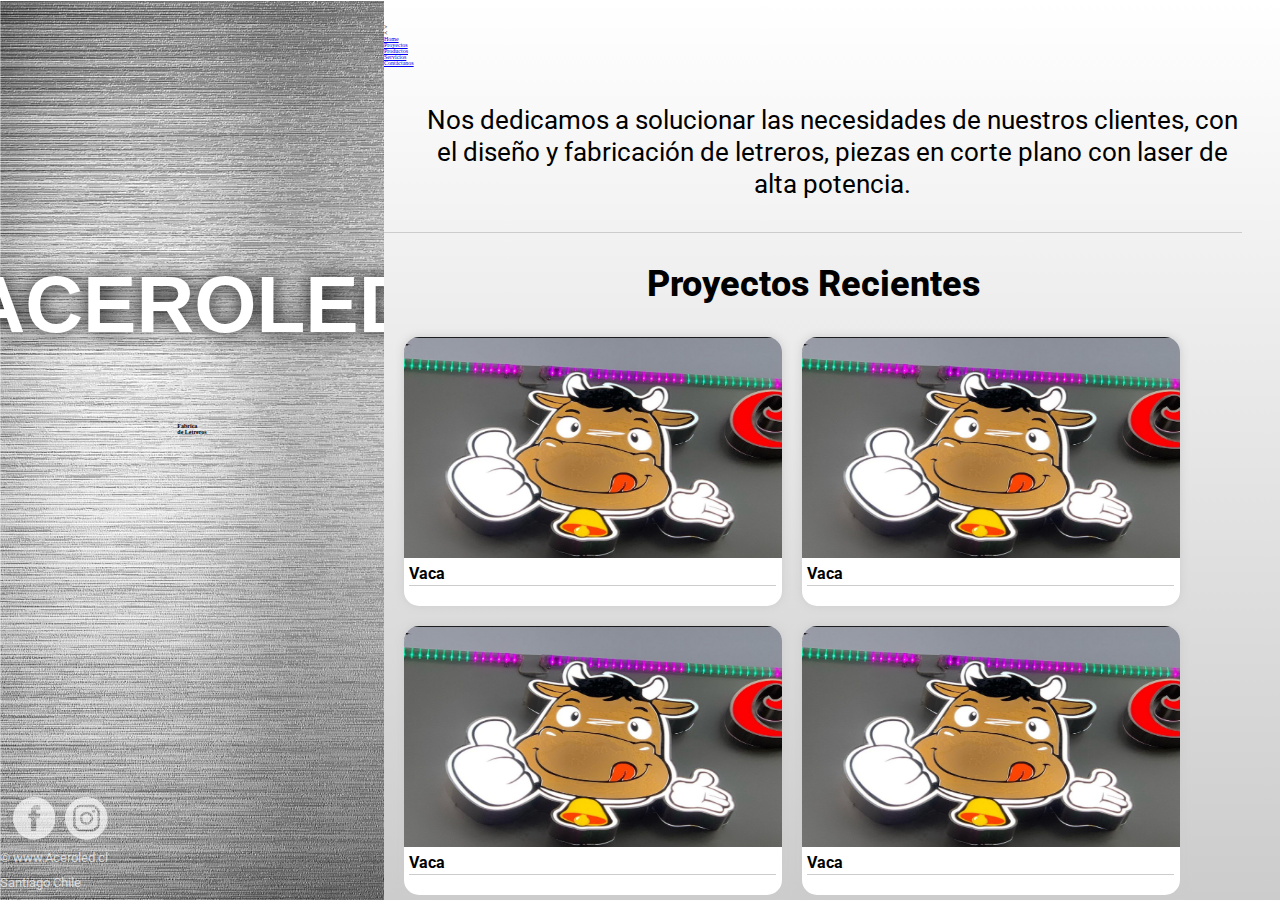
==== index.html @ 0ea6dfda "intentando reparar para que carguen los css en github pages" ====
<!DOCTYPE html>
<html lang="en">
<head>
    <meta charset="UTF-8">
    <meta http-equiv="X-UA-Compatible" content="IE=edge">
    <meta name="viewport" content="width=device-width, initial-scale=1.0">
    <link rel="preconnect" href="https://fonts.googleapis.com">
    <link rel="preconnect" href="https://fonts.gstatic.com" crossorigin>
    <link href="https://fonts.googleapis.com/css2?family=Roboto:ital,wght@0,100;0,300;0,400;0,500;0,700;0,900;1,100;1,300;1,400;1,500;1,700;1,900&display=swap" rel="stylesheet">
    <link rel="icon" type="image/png" href="./images/favicon.png"/>
    <link rel="stylesheet"  href="/css/style.css"  />
    <link rel="stylesheet"  href="/css/menu.css"  />
    <link rel="stylesheet"  href="/css/footer.css"  />
    <link rel="stylesheet"  href="/css/silder.css"  />
    <link rel="stylesheet" href="/css/contac.css"  />
    <title>Acerolet Page</title>
</head>
<body>
        <div class="main01">
          <header class="header">
            <div class="container-header">
              <img class="avatar" src="./images/LOGO 300X300.png" alt="AceroledLogo" title="AceroledLogo" />
              <h1 class="descriptionHeader">ACEROLED<br>
                <h2 class="subTitleHeader">Fabrica <br>de Letreros</h2>
                
            </h1>
            </div>
            
            <footer class="footer">
                
                <div class="containerIcons">
                    <div  class="icons-header-container">
                      <a  href="https://www.facebook.com/acero.led" alt="facebook" title="facebook" class="rigth-margin bottom-margin color-Footer" target="_blank">
                        <svg
                        xml:space="preserve"
                        width="0.444445in"
                        height="0.444449in"
                        version="1.1"
                        viewbox="0 0 111.7 111.7"
                        class="bottom-margin color-Footer fill">
                        <g>
                          <metadata id="CorelCorpID_0Corel-Layer"/>
                          <path fill="currentcolor" class="fil0" d="M55.85 111.7c-30.79,0 -55.85,-25.05 -55.85,-55.85 0,-30.79 25.05,-55.85 55.85,-55.85 30.79,0 55.85,25.06 55.85,55.85 0,30.79 -25.05,55.85 -55.85,55.85zm-8.76 -55.58l0 32.37c0,0.47 0.38,0.84 0.84,0.84l12.02 0c0.47,0 0.84,-0.38 0.84,-0.84l0 -32.9 8.71 0c0.44,0 0.8,-0.34 0.84,-0.77l0.84 -9.91c0.04,-0.49 -0.35,-0.91 -0.84,-0.91l-9.55 0 0 -7.03c0,-1.65 1.34,-2.99 2.99,-2.99l6.71 0c0.47,0 0.84,-0.38 0.84,-0.84l0 -9.91c0,-0.47 -0.38,-0.84 -0.84,-0.84l-11.35 0c-6.66,0 -12.06,5.4 -12.06,12.06l0 9.56 -6.01 0c-0.47,0 -0.84,0.38 -0.84,0.84l0 9.91c0,0.47 0.38,0.84 0.84,0.84l6.01 0 0 0.53z"/>
                        </g>
                      </svg>
                      </a>
                      <a href="https://www.instagram.com/aceroled.cl/?hl=es-la" alt="Instagram" title="Instagram" class="rigth-margin bottom-margin color-Footer" target="_blank">
                        <svg xml:space="preserve" width="0.444449in" height="0.444449in" version="1.1"
                        viewbox="0 0 174.98 174.98" class="bottom-margin color-Footer fill">
                        <g>
                          <path fill="currentcolor" class="fil0" d="M132.69 108.67c0,12.58 -10.2,22.78 -22.78,22.78l-43.78 0c-12.58,0 -22.78,-10.2 -22.78,-22.78l0 -43.78c0,-12.58 10.2,-22.78 22.78,-22.78l43.78 0c12.58,0 22.78,10.2 22.78,22.78l0 43.78zm10.39 -43.78c0,-18.32 -14.85,-33.17 -33.17,-33.17l-43.78 0c-18.32,0 -33.17,14.85 -33.17,33.17l0 43.78c0,18.32 14.85,33.17 33.17,33.17l43.78 0c18.32,0 33.17,-14.85 33.17,-33.17l0 -43.78zm-54.87 40.02c-9.61,0 -17.42,-7.82 -17.42,-17.42 0,-9.61 7.81,-17.42 17.42,-17.42 9.61,0 17.42,7.82 17.42,17.42 0,9.61 -7.81,17.42 -17.42,17.42zm0 -44.62c-14.99,0 -27.19,12.2 -27.19,27.2 0,14.99 12.2,27.19 27.19,27.19 14.99,0 27.2,-12.2 27.2,-27.19 0,-15 -12.2,-27.2 -27.2,-27.2zm28.78 -8.3c-3.57,0 -6.47,2.9 -6.47,6.47 0,3.57 2.9,6.47 6.47,6.47 3.57,0 6.47,-2.9 6.47,-6.47 0,-3.58 -2.9,-6.47 -6.47,-6.47zm-29.5 122.99c-48.24,0 -87.49,-39.25 -87.49,-87.49 0,-48.24 39.25,-87.49 87.49,-87.49 48.24,0 87.49,39.25 87.49,87.49 0,48.24 -39.25,87.49 -87.49,87.49z"/>
                        </g>
                        </svg>
                      </a>
                    </div>
                    <p class="copyright rigth-margin bottom-margin color-Footer"> &copy; www.Aceroled.cl</p>
                    <p class="Design rigth-margin bottom-margin color-Footer" >Santiago Chile</p>

                </div>
            </footer>
          </header>
        </div>
      
        <div class="main02">
            
          <section class="one">
            <header class="headerOne">
              <div class="container-slider">
                <div class="slider" id="slider">
                    <div class="slider__section">
                        <img src="./images/SLIDER01.png" alt="" class="slider__img">
                    </div>
                    <div class="slider__section">
                        <img src="./images/SLIDER02.png" alt="" class="slider__img">
                    </div>
                    <div class="slider__section">
                        <img src="./images/SLIDER03.png" alt="" class="slider__img">
                    </div>
                    <div class="slider__section">
                        <img src="./images/SLIDER04.png" alt="" class="slider__img">
                    </div>
                    <div class="slider__btn slider__btn--right" id="btn-right">&#62</div>
                    <div class="slider__btn slider__btn--left" id="btn-left">&#60</div>
                </div>
            </div>
            </header>
            <ol class="menu">
                <li > <a href="https://www.youtube.com/watch?v=JW32MrUQ5Wc&t=162s" class="itemMenu">Home</a>    </li>
                <li > <a href="#Proyectos" class="itemMenu">Proyectos</a></li>
                <li > <a href="#Productos" class="itemMenu">Productos</a></li>
                <li > <a href="#Servicios" class="itemMenu">Servicios</a></li>
                <li > <a href="#Contactanos" class="itemMenu">Contáctanos</a></li>
            </ol>
            <p class="descriptionOne">Nos dedicamos a solucionar las necesidades de nuestros clientes, con el diseño y fabricación de letreros, piezas en corte
              plano con laser de alta potencia.
              </p>
          </section>
          <div class="whatsap">
              <a href="https://api.whatsapp.com/send?phone=56971557617" target="_blank">
                  <img src="./images/whatsap.png" />
              </a>
          </div>
          
      
          <section class="two">
            <P class="titleSectionTwo" id="Proyectos">Proyectos Recientes</P>
            <div class="row">
              <article class="article-wrap">
                <div class="contain-article">
                  <img src="./images/Proyecto01.png" alt="nigelparadise" class="job-image" title="nigelparadise">
                  <p>Vaca</p>
                  <p> </p> 
                </div>
              </article>
              <article class="article-wrap">
                <div class="contain-article">
                  <img src="./images/Proyecto01.png" alt="nigelparadise" class="job-image" title="nigelparadise">
                  <p>Vaca</p>
                  <p> </p> 
                </div>
              </article>
              <article class="article-wrap">
                <div class="contain-article">
                  <img src="./images/Proyecto01.png" alt="nigelparadise" class="job-image" title="nigelparadise">
                  <p>Vaca</p>
                  <p> </p> 
                </div>
              </article>
              <article class="article-wrap">
                <div class="contain-article">
                  <img src="./images/Proyecto01.png" alt="nigelparadise" class="job-image" title="nigelparadise">
                  <p>Vaca</p>
                  <p> </p> 
                </div>
              </article>
              <article class="article-wrap">
                <div class="contain-article">
                  <img src="./images/Proyecto01.png" alt="nigelparadise" class="job-image" title="nigelparadise">
                  <p>Vaca</p>
                  <p> </p> 
                </div>
              </article>
              
            </div>
          </section>
      
          <section class="three">
            <h2 class="titleSectionThree" id="Servicios">Nuestros Servicios</h2>
            <div class="containerSkill">
      
              <article class="containerArticle">
                <iframe   width="350" height="350" src="https://www.youtube.com/embed/rtUjovc1v5Q" title="YouTube video player" frameborder="0" allow="accelerometer; autoplay; clipboard-write; encrypted-media; gyroscope; picture-in-picture" allowfullscreen>
                </iframe>
                <p>Grabado Laser en Plásticos</p>
              </article>
              <article class="containerArticle">
                <iframe width="350" height="360" src="https://www.youtube.com/embed/XQUtACvKSAE" title="YouTube video player" frameborder="0" allow="accelerometer; autoplay; clipboard-write; encrypted-media; gyroscope; picture-in-picture" allowfullscreen></iframe>
                <p>Corte laser, CNC o Fibra</p>
              </article>
              <article class="containerArticle">
                <iframe width="350" height="360" src="https://www.youtube.com/embed/XQUtACvKSAE" title="YouTube video player" frameborder="0" allow="accelerometer; autoplay; clipboard-write; encrypted-media; gyroscope; picture-in-picture" allowfullscreen></iframe>
                <p>fabricación de Letreros Volumétricos</p>
              </article>
            </div>
          </section>
          <section class="three">
            <p class="titleSectionThree" id="Productos">Venta de Materiales</p>
            <div class="containerSkill">
              <article class="containerArticle">
                <img class="material" src="./images/material01.jpg">
                <p >Acrilicos</p>
              </article>
              <article class="containerArticle">
                <img class="material" src="./images/material02.jpg">
                <p >Acero Inoxidable</p>
              </article>
              <article class="containerArticle">
                <img class="material" src="./images/material03.png">
                <p >Maquinaria Para Corte Laser, CNC, Fibra</p>
              </article>
            </div>
          </section>
          <section class="three">
            <h2 class="titleSectionThree" id="Contactanos" >Contactanos</h2>
            <div class="infoContact">
              <div class="itemContac">
                <img src="./images/webLogo.png" alt="www.acerled.cl" class="iconContac">
                <p class="info">www.aceroled.cl</p>
              </div>
              <div class="itemContac">
                <img src="./images/ubicationLogo.png" alt="www.acerled.cl" class="iconContac">
                <p class="info">Mapocho 4460, Quinta Normal, Chile</p>
              </div>
              <div class="itemContac">
                <img src="./images/celphoneLogo.png" alt="www.acerled.cl" class="iconContac">
                <p class="info">+569 7155 7617</p>
              </div>
              <div class="itemContac">
                <img src="./images/mailLogo.png" alt="www.acerled.cl" class="iconContac">
                <p class="info">www.aceroled.cl</p>
              </div>
            </div>
            <article class="containerMapa">
              <div class="containerMainMapa">
                <iframe src="https://www.google.com/maps/embed?pb=!1m18!1m12!1m3!1d3329.7316192669728!2d-70.69834308509218!3d-33.43024070386085!2m3!1f0!2f0!3f0!3m2!1i1024!2i768!4f13.1!3m3!1m2!1s0x9662c414e06ef6f5%3A0x23ed382f07d545f3!2sMapocho%204460%2C%20Quinta%20Normal%2C%20Regi%C3%B3n%20Metropolitana!5e0!3m2!1ses!2scl!4v1611240267932!5m2!1ses!2scl" width="350" height="350" frameborder="0" style="border:0;" allowfullscreen="" aria-hidden="false" tabindex="0"></iframe>
              </div>
            </article>
          </section>
          
        </div>
        <script src="slider.js"></script>
        <script src="./js/index.js"></script>
      </body>
</html>
---- css/style.css ----
* {
    margin: 0;
    padding: 0;
    font-size: 62.5%;
    box-sizing: border-box;
  }
  
  html {
    width: 100vw;
    height: 100%;
  }
  @media (max-width: 768px) {
    html {
      overflow-x: unset;
      overflow-y: scroll;
    }
  }
  
  body {
    display: flex;
    justify-content: space-between;
    width: 100vw;
    height: 100%;
  }
  @media (max-width: 768px) {
    body {
      flex-direction: column;
      justify-content: flex-start;
      height: unset;
    }
  }
  
  .main01 {
    width: 30%;
    height: 100%;
  }
  @media (max-width: 768px) {
    .main01 {
      width: 100vw;
    }
  }
  @media (min-width: 768px) and (max-width: 1024px) {
    .main01 {
      width: 45%;
    }
  }
  @media (min-width: 1024px) and (max-width: 1247px) {
    .main01 {
      width: 40%;
    }
  }
  
  .header {
    background-image: url(../images/back03.png);
    /* background-size: cover;
    background-repeat: no-repeat;
    background-attachment: fixed; */
    width: 100%;
    height: 100%;
    display: flex;
    flex-direction: column;
    justify-content: space-between;
    padding: 9.6rem 0 0;
  }
  @media (max-width: 768px) {
    .header {
      height: 70rem;
      padding-top: 4rem;
    }
  }
  .header .container-header {
    width: 100%;
    display: flex;
    flex-direction: column;
    align-items: center;
  }
  .header .avatar {
    width: 17rem;
    height: 17rem;
    border-radius: 50%;
    margin-bottom: 2rem;
  }
  .header .descriptionHeader {
    margin-bottom: 10rem;
    font-size: 8rem;
    text-align: center;
    line-height: 3.7rem;
    font-family: 'Franklin Gothic Medium', 'Arial Narrow', Arial, sans-serif;
    color: #fff;
    /* position: relative;
    left: 2.5rem; */
    text-shadow: 0 0 2rem #000;
}
.subTitleHeader i{
    font-size: 4rem;
    color: #fff;
    text-shadow: 0 0 2rem #000;
    margin: 10rem 2rem 0 0;
    font-family: Verdana, Geneva, Tahoma, sans-serif;
    font-weight: bolder;
    text-align: center;
}
  @media (max-width: 768px) {
    .header .descriptionHeader {
      text-align: center;
      margin-right: 0;
      position: unset;
      line-height: unset;
    }
  }
  @media (min-width: 768px) and (max-width: 1024px) {
    .header .descriptionHeader {
      margin-right: 4rem;
    }
  }
  .header .descriptionHeader span {
    font-size: 4rem;
  }
  
  .main02 {
    width: 70%;
    padding: 0rem 3.8rem 3.8rem 0;
    background: linear-gradient(0deg, #cccccc 0%, white 100%);
    overflow-x: hidden;
    overflow-y: visible;
  }
  @media (max-width: 768px) {
    .main02 {
      width: 100vw;
      height: 100%;
      padding: 3.8rem 1.8rem 3.8rem;
    }
  }
  @media (min-width: 1024px) and (max-width: 1247px) {
    .main02 {
      width: 60%;
    }
  }
  .main02 .one {
    border-bottom: 0.1rem solid #ccc;
}
  .main02 .one .headerOne p {
    font-size: 3.6rem;
    font-weight: 400;
    font-family: Roboto;
    margin-bottom: 3.2rem;
    text-align: center;
}
.main02 .one .descriptionOne {
    padding: 3.8rem 0 0 3.8rem;
    font-size: 2.6rem;
    font-family: "Roboto", sans-serif;
    margin-bottom: 3.2rem;
    line-height: 3.2rem;
    text-align: center;
  }
  .main02 .two {
    border-bottom: 0.1rem solid #ccc;
    padding: 3rem 0;
  }
  .main02 .two .titleSectionTwo {
    font-size: 3.6rem;
    font-family: Roboto;
    font-weight: 800;
    margin-bottom: 3.2rem;
    text-align: center;
  }
  .main02 .two .row {
    width: 100%;
    display: flex;
    flex-wrap: wrap;
  }
  @media (max-width: 768px) {
    .main02 .two .row {
      justify-content: center;
    }
  }
  @media (min-width: 1024px) and (max-width: 1247px) {
    .main02 .two .row {
      justify-content: center;
    }
  }
  .main02 .two .row .article-wrap {
    width: 37.8rem;
    border-radius: 1.5rem;
    box-shadow: 0 0 1rem #ccc;
    padding-bottom: 1.2rem;
    background: #fff;
    margin: 0 0 2rem 2rem;
    display: flex;
    flex-direction: column;
    justify-content: space-between;
  }
  @media (min-width: 300px) and (max-width: 1024px) {
    .main02 .two .row .article-wrap {
      margin: 0 auto 1.8rem;
    }
  }
  .main02 .two .row .article-wrap .job-image {
    border-radius: 1.5rem 1.5rem 0 0;
    width: 100%;
    height: 22.1rem;
    margin-bottom: 0.5rem;
  }
  .main02 .two .row .article-wrap p:nth-child(2) {
    width: 97%;
    font-size: 1.6rem;
    font-family: "Roboto", sans-serif;
    margin: 0 0 0.8rem 0.5rem;
    padding: 0 0.5rem 0.2rem 0;
    font-weight: 700;
    border-bottom: 0.1rem solid #ccc;
    padding-right: 0.5rem;
  }
  .main02 .two .row .article-wrap p:nth-child(3) {
    font-size: 1.28rem;
    font-family: "Roboto", sans-serif;
    margin: 0 0.5rem 0.8rem 0.5rem;
    text-align: justify;
    line-height: 1.5rem;
    color: #343434;
  }
  .main02 .two .row .article-wrap .container-Buttons-TrabajosRecientes {
    width: 100%;
    display: flex;
    align-items: center;
    justify-content: center;
  }
  .main02 .two .row .article-wrap .container-Buttons-TrabajosRecientes .goToGitHub {
    width: 10rem;
    font-size: 1.6rem;
    margin: 0 0.5rem;
    border: 0.2rem solid #ccc;
    border-radius: 0.8rem;
    padding: 0.5rem 1rem;
    text-decoration: none;
    text-align: center;
    font-family: "Roboto", sans-serif;
    color: black;
    display: block;
    position: relative;
  }
  .main02 .two .row .article-wrap .container-Buttons-TrabajosRecientes .goToGitHub:hover {
    box-shadow: 0 0 1rem #ccc;
    font-weight: 600;
    transition: all 0.1s;
    background: linear-gradient(0deg, #cccccc 51%, white 90%);
  }
  .main02 .three {
    border-bottom: 0.1rem solid #ccc;
    padding: 3rem 0;
  }
  .main02 .three .titleSectionThree {
    font-size: 3.6rem;
    font-family: Roboto;
    font-weight: 800;
    margin-bottom: 3.2rem;
    text-align: center;
  }
  
  .main02 .three .containerSkill {
    width: 100%;
    display: flex;
    flex-wrap: wrap;
  }
  @media (max-width: 768px) {
    .main02 .three .containerSkill {
      justify-content: center;
    }
  }
  @media (min-width: 1024px) and (max-width: 1247px) and (max-width: 768px) {
    .main02 .three .containerSkill {
      justify-content: center;
    }
  }
  .main02 .three .containerSkill .containerArticle {
    width: 37.5rem;
    height: 37.5rem;
    border-radius: 1.5rem;
    box-shadow: 0 0 1rem #ccc;
    padding: 1.2rem;
    background: #fff;
    margin: 0 0 2rem 2rem;
    display:flex;
    align-items: center;
    flex-direction: column;
    justify-content: center;
  }
  .containerArticle p{
      display: flex;
      justify-content: center;
  }
  .material{
      border-radius: 1.5rem;
      width: 35rem;
      height: 33rem;
  }
  @media (max-width: 768px) {
    .main02 .three .containerSkill .containerArticle {
      margin: 0 auto 1.8rem;
    }
  }
  .main02 .three .containerSkill .containerArticle p {
    width: 97%;
    font-size: 1.6rem;
    font-family: "Roboto", sans-serif;
    margin: 0 0 0.8rem 0.5rem;
    padding: 0 0.5rem 0.2rem 0;
    font-weight: 700;
    border-bottom: 0.1rem solid #ccc;
    padding-right: 0.5rem;
  }
  
  .footer {
    display: flex;
    justify-content: space-between;
    align-items: flex-start;
  }
  .footer .icons-header-container {
    display: flex;
    justify-content: flex-end;
  }
  @media (max-width: 768px) {
    .footer .icons-header-container {
      justify-content: center;
    }
  }
  .footer .icons-header-container a {
    width: 4.266rem;
    height: 4.266rem;
  }
  .footer .icons-header-container :hover .fill {
    color: salmon;
    transition: all 0.5s;
    transform: scale(1.2, 1.2);
  }
  .footer .copyright, .footer .Design {
    font-family: "Roboto", sans-serif;
    font-size: 1.3rem;
  }
  .footer .rigth-margin {
    margin-right: 1rem;
  }
  .footer .bottom-margin {
    margin-bottom: 1rem;
  }
  .footer .color-Footer {
    color: rgba(255, 255, 255, 0.687);
  }
  .footer .fill {
    color: rgba(255, 255, 255, 0.687);
  }
  .containerTextFooter{
      margin-left: 1.5rem;
      color: #ffffffaf;
  }
  .containerTextFooter p{
      font-size: 2rem;
      font-family: Roboto;
      text-align: center;
  }
  .main02::-webkit-scrollbar {
    width: 15px;
    background: linear-gradient(0deg, #cccccc 0%, white 100%);
  }
  
  .main02::-webkit-scrollbar-thumb {
    width: 5px;
    background: #717171;
    border-radius: 10px;
    border: 3px solid #ccc;
  }

  .whatsap{
      position: fixed;
      left: 181rem;
      top:80rem;
      display: fixed;
      border-radius: 50%;
  }
  .whatsap:hover{
      box-shadow: 0 0 2rem #000;
      transition: all 0.5s;
    transform: scale(1.1, 1.1);
  }

  .containerMapa{
      width: 77.5rem;
      height: 50rem;
      border-radius: 1.5rem;
    box-shadow: 0 0 1rem #ccc;
    padding: 1.2rem;
    background: #fff;
    margin: 0 0 2rem 2rem;
    display:flex;
    align-items: center;
    flex-direction: column;
    justify-content: center;
  }

  .containerMainMapa{
      display: flex;
  }

  .containerTextContac{
      font-family: Roboto;
      font-size: 2rem;
  }
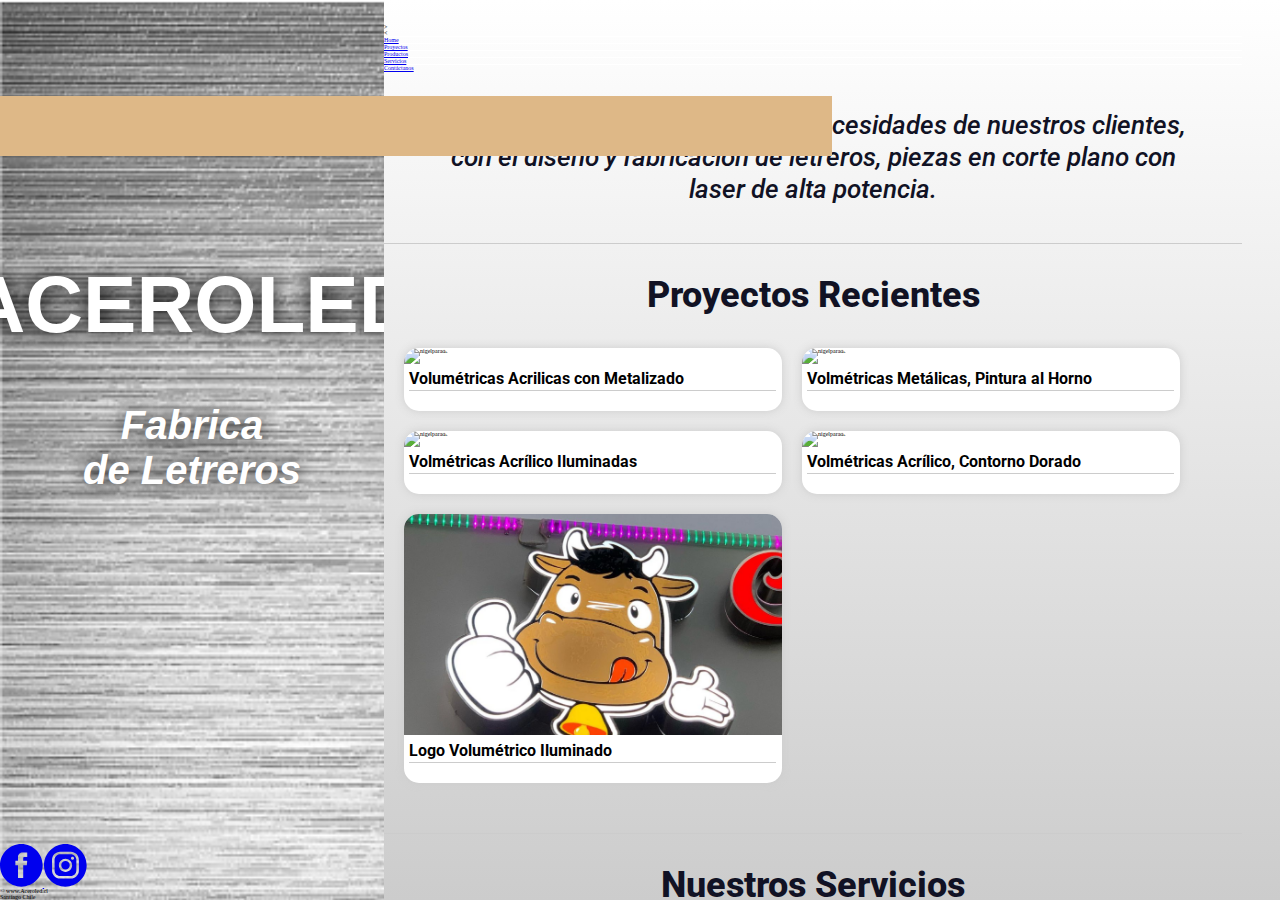
==== commit 949e924a: "haciendo merge el dia ocho de marzo para retomar labores de esta pagina aceroledPage" ====
--- a/index.html
+++ b/index.html
@@ -8,17 +8,44 @@
     <link rel="preconnect" href="https://fonts.gstatic.com" crossorigin>
     <link href="https://fonts.googleapis.com/css2?family=Roboto:ital,wght@0,100;0,300;0,400;0,500;0,700;0,900;1,100;1,300;1,400;1,500;1,700;1,900&display=swap" rel="stylesheet">
     <link rel="icon" type="image/png" href="./images/favicon.png"/>
-    <link rel="stylesheet"  href="/css/style.css"  />
-    <link rel="stylesheet"  href="/css/menu.css"  />
-    <link rel="stylesheet"  href="/css/footer.css"  />
-    <link rel="stylesheet"  href="/css/silder.css"  />
-    <link rel="stylesheet" href="/css/contac.css"  />
+    <link rel="stylesheet"  href="./css/style.css"  />
+    <link rel="stylesheet"  href="./css/menu.css"  />
+    <!-- <link rel="stylesheet" href="./css/menuPhone.css"> -->
+    <link rel="stylesheet" href="./css/menuResponsive.css">
+    <link rel="stylesheet"  href="./css/footer.css"  />
+    <link rel="stylesheet"  href="./css/silder.css"  />
+    <link rel="stylesheet" href="./css/contac.css"  />
     <title>Acerolet Page</title>
 </head>
 <body>
         <div class="main01">
           <header class="header">
             <div class="container-header">
+              <div class="containerMenuRes">
+                <nav class="nav-menuRes">
+                    <img src="./images/menu2.png" class="open-MenuRes" id="openMenuRes">
+                    <ul class="menuResponsive">
+                      <li class="item-menuRes">
+                        <div class="contLogoMenuRes">
+                          <div class="contLogoRes">
+                            <img src="" alt="" class="logoRes">
+                          </div>
+                      </div>
+                        <div class="contLogosRedesMenuRes">
+                          <img src="" alt="" class="redesMenu">
+                          <img src="" alt="" class="redesMenu">
+                          <img src="" alt="" class="redesMenu">
+                          <img src="" alt="" class="redesMenu">
+                      </div>
+                      </li>
+                      <li class="item-menuRes"><a href="#">Home</a></li>
+                      <li class="item-menuRes"><a href="#">Servicios</a></li>
+                      <li class="item-menuRes"><a href="#">Contact</a></li>
+                      <li class="item-menuRes"><a href="#">Quienes Somos</a></li>
+                    </ul>
+                    <img src="./images/menuClosed.png" class="open-MenuRes" id="closedMenuRes">
+                </nav>
+            </div>
               <img class="avatar" src="./images/LOGO 300X300.png" alt="AceroledLogo" title="AceroledLogo" />
               <h1 class="descriptionHeader">ACEROLED<br>
                 <h2 class="subTitleHeader">Fabrica <br>de Letreros</h2>
@@ -68,7 +95,7 @@
               <div class="container-slider">
                 <div class="slider" id="slider">
                     <div class="slider__section">
-                        <img src="./images/SLIDER01.png" alt="" class="slider__img">
+                        <img src="./images/slider001.png" alt="" class="slider__img">
                     </div>
                     <div class="slider__section">
                         <img src="./images/SLIDER02.png" alt="" class="slider__img">
@@ -82,15 +109,22 @@
                     <div class="slider__btn slider__btn--right" id="btn-right">&#62</div>
                     <div class="slider__btn slider__btn--left" id="btn-left">&#60</div>
                 </div>
+
+               
             </div>
             </header>
-            <ol class="menu">
-                <li > <a href="https://www.youtube.com/watch?v=JW32MrUQ5Wc&t=162s" class="itemMenu">Home</a>    </li>
-                <li > <a href="#Proyectos" class="itemMenu">Proyectos</a></li>
-                <li > <a href="#Productos" class="itemMenu">Productos</a></li>
-                <li > <a href="#Servicios" class="itemMenu">Servicios</a></li>
-                <li > <a href="#Contactanos" class="itemMenu">Contáctanos</a></li>
-            </ol>
+            <div class="containerMenu">
+              <nav class="menu">
+                <ul>
+                    <li > <a href="./index.html" class="itemMenu">Home</a>    </li>
+                    <li > <a href="#Proyectos" class="itemMenu">Proyectos</a></li>
+                    <li > <a href="#Productos" class="itemMenu">Productos</a></li>
+                    <li > <a href="#Servicios" class="itemMenu">Servicios</a></li>
+                    <li > <a href="#Contactanos" class="itemMenu">Contáctanos</a></li>
+                </ul>
+              </nav>
+            </div>
+
             <p class="descriptionOne">Nos dedicamos a solucionar las necesidades de nuestros clientes, con el diseño y fabricación de letreros, piezas en corte
               plano con laser de alta potencia.
               </p>
@@ -107,36 +141,36 @@
             <div class="row">
               <article class="article-wrap">
                 <div class="contain-article">
+                  <img src="./images/job01.jpeg" alt="nigelparadise" class="job-image" title="nigelparadise">
+                  <p>Volumétricas Acrilicas con Metalizado</p>
+                  <p> </p> 
+                </div>
+              </article>
+              <article class="article-wrap">
+                <div class="contain-article">
+                  <img src="./images/job02.jpeg" alt="nigelparadise" class="job-image" title="nigelparadise">
+                  <p>Volmétricas Metálicas, Pintura al Horno</p>
+                  <p> </p> 
+                </div>
+              </article>
+              <article class="article-wrap">
+                <div class="contain-article">
+                  <img src="./images/job03.jpeg" alt="nigelparadise" class="job-image" title="nigelparadise">
+                  <p>Volmétricas Acrílico Iluminadas</p>
+                  <p> </p> 
+                </div>
+              </article>
+              <article class="article-wrap">
+                <div class="contain-article">
+                  <img src="./images/job04.jpeg" alt="nigelparadise" class="job-image" title="nigelparadise">
+                  <p>Volmétricas Acrílico, Contorno Dorado</p>
+                  <p> </p> 
+                </div>
+              </article>
+              <article class="article-wrap">
+                <div class="contain-article">
                   <img src="./images/Proyecto01.png" alt="nigelparadise" class="job-image" title="nigelparadise">
-                  <p>Vaca</p>
-                  <p> </p> 
-                </div>
-              </article>
-              <article class="article-wrap">
-                <div class="contain-article">
-                  <img src="./images/Proyecto01.png" alt="nigelparadise" class="job-image" title="nigelparadise">
-                  <p>Vaca</p>
-                  <p> </p> 
-                </div>
-              </article>
-              <article class="article-wrap">
-                <div class="contain-article">
-                  <img src="./images/Proyecto01.png" alt="nigelparadise" class="job-image" title="nigelparadise">
-                  <p>Vaca</p>
-                  <p> </p> 
-                </div>
-              </article>
-              <article class="article-wrap">
-                <div class="contain-article">
-                  <img src="./images/Proyecto01.png" alt="nigelparadise" class="job-image" title="nigelparadise">
-                  <p>Vaca</p>
-                  <p> </p> 
-                </div>
-              </article>
-              <article class="article-wrap">
-                <div class="contain-article">
-                  <img src="./images/Proyecto01.png" alt="nigelparadise" class="job-image" title="nigelparadise">
-                  <p>Vaca</p>
+                  <p>Logo Volumétrico Iluminado</p>
                   <p> </p> 
                 </div>
               </article>
@@ -154,7 +188,9 @@
                 <p>Grabado Laser en Plásticos</p>
               </article>
               <article class="containerArticle">
-                <iframe width="350" height="360" src="https://www.youtube.com/embed/XQUtACvKSAE" title="YouTube video player" frameborder="0" allow="accelerometer; autoplay; clipboard-write; encrypted-media; gyroscope; picture-in-picture" allowfullscreen></iframe>
+                <video controls> 
+                  <source src="./videos/soldando.mp4" type="video/mp4"> 
+                </video>
                 <p>Corte laser, CNC o Fibra</p>
               </article>
               <article class="containerArticle">
@@ -209,7 +245,8 @@
           
         </div>
         <script src="slider.js"></script>
-        <script src="./js/index.js"></script>
+        <script src="./menuResponsive.js"></script>
+        <script src="./menu.js"></script>
       </body>
 </html>
 
--- a/css/style.css
+++ b/css/style.css
@@ -37,6 +37,7 @@
   @media (max-width: 768px) {
     .main01 {
       width: 100vw;
+      height: 100vh;
     }
   }
   @media (min-width: 768px) and (max-width: 1024px) {
@@ -52,9 +53,9 @@
   
   .header {
     background-image: url(../images/back03.png);
-    /* background-size: cover;
+    background-size: cover;
     background-repeat: no-repeat;
-    background-attachment: fixed; */
+    background-attachment: fixed;
     width: 100%;
     height: 100%;
     display: flex;
@@ -64,8 +65,10 @@
   }
   @media (max-width: 768px) {
     .header {
-      height: 70rem;
-      padding-top: 4rem;
+      padding: 0;
+    }
+    .container-header{
+      justify-content: space-between;
     }
   }
   .header .container-header {
@@ -81,7 +84,7 @@
     margin-bottom: 2rem;
   }
   .header .descriptionHeader {
-    margin-bottom: 10rem;
+    margin-bottom: 8rem;
     font-size: 8rem;
     text-align: center;
     line-height: 3.7rem;
@@ -91,14 +94,14 @@
     left: 2.5rem; */
     text-shadow: 0 0 2rem #000;
 }
-.subTitleHeader i{
+.subTitleHeader{
     font-size: 4rem;
     color: #fff;
     text-shadow: 0 0 2rem #000;
-    margin: 10rem 2rem 0 0;
     font-family: Verdana, Geneva, Tahoma, sans-serif;
     font-weight: bolder;
     text-align: center;
+    font-style: italic;
 }
   @media (max-width: 768px) {
     .header .descriptionHeader {
@@ -106,6 +109,10 @@
       margin-right: 0;
       position: unset;
       line-height: unset;
+      font-size: 6rem;
+    }
+    .subTitleHeader i{
+        text-align: center;
     }
   }
   @media (min-width: 768px) and (max-width: 1024px) {
@@ -128,7 +135,7 @@
     .main02 {
       width: 100vw;
       height: 100%;
-      padding: 3.8rem 1.8rem 3.8rem;
+      padding: 0 0 0 0 ;
     }
   }
   @media (min-width: 1024px) and (max-width: 1247px) {
@@ -143,16 +150,17 @@
     font-size: 3.6rem;
     font-weight: 400;
     font-family: Roboto;
-    margin-bottom: 3.2rem;
-    text-align: center;
-}
-.main02 .one .descriptionOne {
-    padding: 3.8rem 0 0 3.8rem;
+    text-align: center;
+  }
+  .main02 .one .descriptionOne {
+    padding: 3.8rem 3.8rem;
+    color: #111224;
     font-size: 2.6rem;
     font-family: "Roboto", sans-serif;
-    margin-bottom: 3.2rem;
+    font-weight: 500;
     line-height: 3.2rem;
     text-align: center;
+    font-style: italic;
   }
   .main02 .two {
     border-bottom: 0.1rem solid #ccc;
@@ -164,6 +172,7 @@
     font-weight: 800;
     margin-bottom: 3.2rem;
     text-align: center;
+    color: #111224;
   }
   .main02 .two .row {
     width: 100%;
@@ -173,6 +182,10 @@
   @media (max-width: 768px) {
     .main02 .two .row {
       justify-content: center;
+      margin-top: 600px;
+    }
+    .main02 .one{
+      position: absolute;
     }
   }
   @media (min-width: 1024px) and (max-width: 1247px) {
@@ -256,6 +269,7 @@
     font-weight: 800;
     margin-bottom: 3.2rem;
     text-align: center;
+    color: #111224
   }
   
   .main02 .three .containerSkill {
@@ -275,7 +289,7 @@
   }
   .main02 .three .containerSkill .containerArticle {
     width: 37.5rem;
-    height: 37.5rem;
+    /* height: 37.5rem; */
     border-radius: 1.5rem;
     box-shadow: 0 0 1rem #ccc;
     padding: 1.2rem;
@@ -311,58 +325,7 @@
     padding-right: 0.5rem;
   }
   
-  .footer {
-    display: flex;
-    justify-content: space-between;
-    align-items: flex-start;
-  }
-  .footer .icons-header-container {
-    display: flex;
-    justify-content: flex-end;
-  }
-  @media (max-width: 768px) {
-    .footer .icons-header-container {
-      justify-content: center;
-    }
-  }
-  .footer .icons-header-container a {
-    width: 4.266rem;
-    height: 4.266rem;
-  }
-  .footer .icons-header-container :hover .fill {
-    color: salmon;
-    transition: all 0.5s;
-    transform: scale(1.2, 1.2);
-  }
-  .footer .copyright, .footer .Design {
-    font-family: "Roboto", sans-serif;
-    font-size: 1.3rem;
-  }
-  .footer .rigth-margin {
-    margin-right: 1rem;
-  }
-  .footer .bottom-margin {
-    margin-bottom: 1rem;
-  }
-  .footer .color-Footer {
-    color: rgba(255, 255, 255, 0.687);
-  }
-  .footer .fill {
-    color: rgba(255, 255, 255, 0.687);
-  }
-  .containerTextFooter{
-      margin-left: 1.5rem;
-      color: #ffffffaf;
-  }
-  .containerTextFooter p{
-      font-size: 2rem;
-      font-family: Roboto;
-      text-align: center;
-  }
-  .main02::-webkit-scrollbar {
-    width: 15px;
-    background: linear-gradient(0deg, #cccccc 0%, white 100%);
-  }
+  
   
   .main02::-webkit-scrollbar-thumb {
     width: 5px;
@@ -385,21 +348,21 @@
   }
 
   .containerMapa{
-      width: 77.5rem;
-      height: 50rem;
+      width: 37rem;
+      height: 37rem;
       border-radius: 1.5rem;
     box-shadow: 0 0 1rem #ccc;
     padding: 1.2rem;
     background: #fff;
-    margin: 0 0 2rem 2rem;
+    margin: auto;
     display:flex;
     align-items: center;
     flex-direction: column;
     justify-content: center;
   }
 
-  .containerMainMapa{
-      display: flex;
+  .job-image{
+    object-fit: cover;
   }
 
   .containerTextContac{
--- a/css/menu.css
+++ b/css/menu.css
@@ -0,0 +1,112 @@
+/* .menu{
+    background: linear-gradient(180deg, rgba(2,0,36,1) 0%, rgba(9,9,121,1) 64%, rgb(0, 187, 224) 100%);
+    display: flex;
+    justify-content: center;
+    align-items: center;
+    list-style: none;
+}
+.itemMenu{
+    
+    background: linear-gradient(180deg, rgba(2,0,36,1) 0%, rgba(9,9,121,1) 64%, rgb(0, 187, 224) 100%);
+    color: aliceblue;
+    font-size: 3rem;
+    font-family: Roboto;
+    list-style: none; */
+    /* margin-left: 1rem; */
+    /* padding: 0 1rem;
+    text-decoration: none;
+    border-left: 0.1rem solid rgb(0, 0, 0);
+    border-right: 0.1rem solid rgb(0, 0, 0); */
+    /* width: 9rem; */
+/* } */
+/* .itemMenu:hover{
+    background: linear-gradient(180deg, rgb(10, 10, 10) 100%, rgba(9,9,121,1) 64%, rgba(2,0,36,1) 0%);
+    color: #ccc;
+    cursor: pointer;
+} */
+
+/* .containerMenu{
+    width: 100%;
+    background-color: #2A9E6A;
+}
+
+#btn-menu{
+    display:none
+}
+
+.containerMenu label{
+    display:none;
+    width: 30px;
+    height: 40px;
+    padding: 10px;
+    border-right: 1px solid #fff;
+}
+
+.containerMenu label:hover{
+    cursor: pointer;
+    background-color: rgba(0,0,0,0.3);
+}
+
+.menu ul{
+    margin: 0;
+    list-style: none;
+    padding: 0;
+    display: flex;
+}
+
+.menu li{
+    border-right: 1px solid #fff;
+    font-size: 1.6rem;
+    font-family: Roboto, Oxygen, Ubuntu, Cantarell, 'Open Sans', 'Helvetica Neue', sans-serif;
+    text-decoration: none;
+}
+.menu li:hover{
+    background-color: rgba(0,0,0,0.3);
+}
+
+.menu li a{
+    display: block;
+    padding: 15px 20px;
+    color: #fff;
+    text-decoration: none;
+}
+
+
+@media (max-width:768px){
+    .containerMenu{
+        /* position: absolute;
+        bottom: 1360px;
+        height: 40px; */
+    /* }
+    .containerMenu label{
+        display:block;
+        border: none;
+    }
+    .menu{
+        /* position: absolute;
+        background-color: #2A9E6A;
+        width: 70%;
+        margin-left: -70%;
+        transition: all 0.5s; */
+    }
+    .menu ul{
+        flex-direction: column;
+    }
+    .menu li{
+        border-top: 1px solid #fff;
+    }
+    #btn-menu:checked ~ .menu{
+        margin: 0;
+        position: relative;
+        /* bottom: 30px; */
+    }
+
+    .btn-closed{
+        position: absolute;
+        left: 263px;
+        bottom: 15px;
+        border: 1px solid rgba(0,0,0,0);
+        opacity: 0;
+    }
+
+}--- a/css/menuPhone.css
+++ b/css/menuPhone.css
@@ -0,0 +1,56 @@
+/*     
+.icono-menu{
+    margin: 40px 50px;
+    position:relative;
+    z-index: 10;
+}
+
+.icono-menu img{
+    vertical-align: top;
+    width: 40px;
+    cursor:pointer;
+}
+
+.cont-menu{
+    background-color: rgb(42, 42, 42);
+    box-shadow: 2px 0px 5px 2px rgb(66,66,66);
+    width: 400px;
+    height: 100vh;
+    position: absolute;
+    top:0;
+    left:0;
+    transition: all .5s ease;
+}
+
+.cont-menu ul{
+    margin-top: 100px;
+}
+.cont-menu ul li{
+    font-family: Roboto;
+    font-weight: 600;
+}
+
+/* estilos por agregar en Javascript */
+
+.active{
+    transform: translate(-600px);
+}
+
+.opacity{
+    background-color: rgba(0,0,0,0.5);
+    transition: all 0.5s ease;
+}
+
+.cont-menu ul li{
+    color: white;
+    display: block;
+    font-size: 25px;
+    text-decoration: none;
+    padding: 10px 50px;
+    cursor: pointer;
+
+}
+.cont-menu ul li:hover{
+    background-color: rgba(228, 228, 228);
+    color: rgb(42,42,42);
+} */--- a/css/menuResponsive.css
+++ b/css/menuResponsive.css
@@ -0,0 +1,49 @@
+.containerMenuRes{
+    width: 100%;
+    /* height: 12rem; */
+    position: fixed;
+    height: 100vh;
+    transition: all .5s ease;
+
+}
+.open-MenuRes{
+    height: 30px;
+    width: 30px;
+    margin: 1rem;
+}
+#closedMenuRes{
+    display: none;
+}
+.nav-menuRes{
+    display: flex;
+    height: 6rem;
+    background-color: burlywood;
+    justify-content: space-between;
+}
+.menuResponsive{
+    display: none;
+    flex-direction: column;
+    background-color: blueviolet;
+    width: 70%;
+    height: 100vh;
+    
+}
+.item-menuRes{
+    border-bottom: 1px solid #fff;
+    height: 6rem;
+    padding: 0.7rem 0 0 0.7rem  ;
+    
+}
+.item-menuRes a{
+    display: block;
+   color: aliceblue;
+   font-size: 3.6rem;
+   text-decoration: none;
+   font-family:Roboto, BlinkMacSystemFont, 'Segoe UI', Oxygen, Ubuntu, Cantarell, 'Open Sans', 'Helvetica Neue', sans-serif;
+}
+.item-menuRes:hover{
+    background-color: rgba(0,0,0,0.5);
+}
+.x{
+    display: none;
+}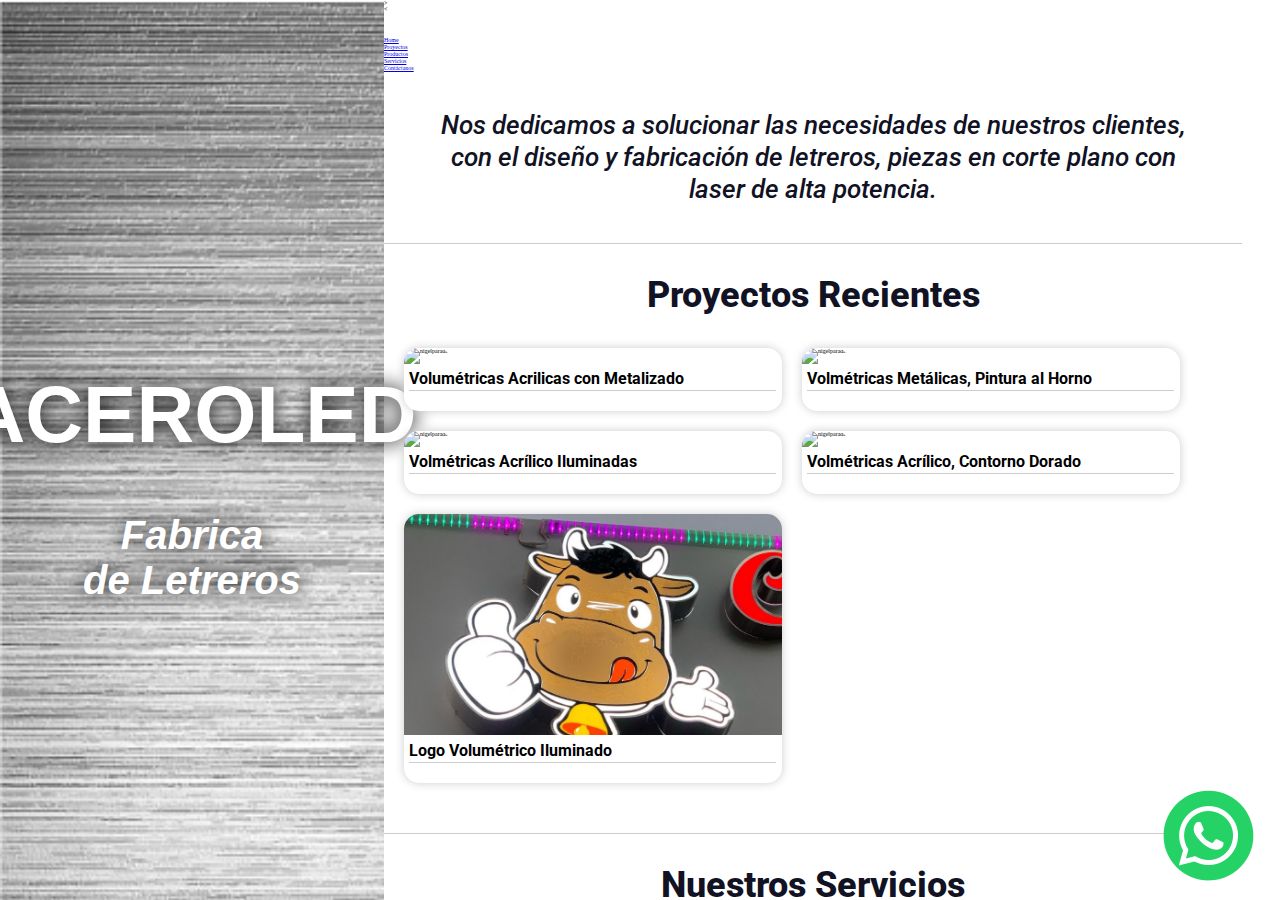
==== commit 7b6f5277: "este commit lo hice bien cansado, a puinto de irme de aceroled" ====
--- a/index.html
+++ b/index.html
@@ -25,23 +25,31 @@
                 <nav class="nav-menuRes">
                     <img src="./images/menu2.png" class="open-MenuRes" id="openMenuRes">
                     <ul class="menuResponsive">
-                      <li class="item-menuRes">
+                      <li class="item-menuRes_logo">
                         <div class="contLogoMenuRes">
                           <div class="contLogoRes">
-                            <img src="" alt="" class="logoRes">
+                            <img src="./images/Logo_menu.png" alt="" class="logoRes">
                           </div>
                       </div>
                         <div class="contLogosRedesMenuRes">
-                          <img src="" alt="" class="redesMenu">
-                          <img src="" alt="" class="redesMenu">
-                          <img src="" alt="" class="redesMenu">
-                          <img src="" alt="" class="redesMenu">
+                          <a href="https://www.facebook.com/acero.led" target="_blank">
+                            <img src="./images/fb_Logo.png" alt="Facebook Aceroled" class="redesMenu">
+                          </a>
+                          <a href="https://www.instagram.com/aceroled.cl/?hl=es-la" target="_blank">
+                            <img src="./images/ig_Logo.png" alt="Instagram Aceroled" class="redesMenu">
+                          </a>
+                          <a href="https://api.whatsapp.com/send?phone=56971557617" target="_blank">
+                            <img src="./images/ws_Logo.png" alt="Whatsapp Aceroled" class="redesMenu">
+                          </a>
+                          
                       </div>
                       </li>
                       <li class="item-menuRes"><a href="#">Home</a></li>
-                      <li class="item-menuRes"><a href="#">Servicios</a></li>
-                      <li class="item-menuRes"><a href="#">Contact</a></li>
-                      <li class="item-menuRes"><a href="#">Quienes Somos</a></li>
+                      <li class="item-menuRes"><a href="#">Serv. Corte</a></li>
+                      <li class="item-menuRes"><a href="#">Grabado</a></li>
+                      <li class="item-menuRes"><a href="#">Fabricación</a></li>
+                      <li class="item-menuRes"><a href="#">En Venta</a></li>
+                      <li class="item-menuRes"><a href="#">Contáctenos</a></li>
                     </ul>
                     <img src="./images/menuClosed.png" class="open-MenuRes" id="closedMenuRes">
                 </nav>
@@ -53,7 +61,7 @@
             </h1>
             </div>
             
-            <footer class="footer">
+            <!-- <footer class="footer">
                 
                 <div class="containerIcons">
                     <div  class="icons-header-container">
@@ -84,7 +92,7 @@
                     <p class="Design rigth-margin bottom-margin color-Footer" >Santiago Chile</p>
 
                 </div>
-            </footer>
+            </footer> -->
           </header>
         </div>
       
@@ -93,6 +101,10 @@
           <section class="one">
             <header class="headerOne">
               <div class="container-slider">
+                <div class="cont-button__slider">
+                  <div class="slider__btn slider__btn--right" id="btn-right">&#62</div>
+                  <div class="slider__btn slider__btn--left" id="btn-left">&#60</div>
+                </div>
                 <div class="slider" id="slider">
                     <div class="slider__section">
                         <img src="./images/slider001.png" alt="" class="slider__img">
@@ -106,8 +118,6 @@
                     <div class="slider__section">
                         <img src="./images/SLIDER04.png" alt="" class="slider__img">
                     </div>
-                    <div class="slider__btn slider__btn--right" id="btn-right">&#62</div>
-                    <div class="slider__btn slider__btn--left" id="btn-left">&#60</div>
                 </div>
 
                
@@ -188,7 +198,7 @@
                 <p>Grabado Laser en Plásticos</p>
               </article>
               <article class="containerArticle">
-                <video controls> 
+                <video controls class="video-cheo"> 
                   <source src="./videos/soldando.mp4" type="video/mp4"> 
                 </video>
                 <p>Corte laser, CNC o Fibra</p>
--- a/css/style.css
+++ b/css/style.css
@@ -81,7 +81,7 @@
     width: 17rem;
     height: 17rem;
     border-radius: 50%;
-    margin-bottom: 2rem;
+    margin: 11rem 0 2rem 0
   }
   .header .descriptionHeader {
     margin-bottom: 8rem;
@@ -127,7 +127,7 @@
   .main02 {
     width: 70%;
     padding: 0rem 3.8rem 3.8rem 0;
-    background: linear-gradient(0deg, #cccccc 0%, white 100%);
+    /* background: linear-gradient(0deg, #111224 0%, white 100%); */
     overflow-x: hidden;
     overflow-y: visible;
   }
@@ -182,10 +182,9 @@
   @media (max-width: 768px) {
     .main02 .two .row {
       justify-content: center;
-      margin-top: 600px;
     }
     .main02 .one{
-      position: absolute;
+      /* position: absolute; */
     }
   }
   @media (min-width: 1024px) and (max-width: 1247px) {
@@ -336,8 +335,8 @@
 
   .whatsap{
       position: fixed;
-      left: 181rem;
-      top:80rem;
+      right: 2%;
+      bottom: 2%;
       display: fixed;
       border-radius: 50%;
   }
@@ -346,7 +345,11 @@
       transition: all 0.5s;
     transform: scale(1.1, 1.1);
   }
-
+@media (max-width: 768px) {
+  .whatsap img{
+    width: 6.8rem;
+  }
+}
   .containerMapa{
       width: 37rem;
       height: 37rem;
--- a/css/menuResponsive.css
+++ b/css/menuResponsive.css
@@ -1,49 +1,83 @@
+:root{
+    --secondColor: #111224;
+    --primaryColor: #fff;
+}
+
 .containerMenuRes{
-    width: 100%;
-    /* height: 12rem; */
-    position: fixed;
-    height: 100vh;
-    transition: all .5s ease;
-
-}
-.open-MenuRes{
-    height: 30px;
-    width: 30px;
-    margin: 1rem;
-}
-#closedMenuRes{
     display: none;
 }
-.nav-menuRes{
-    display: flex;
-    height: 6rem;
-    background-color: burlywood;
-    justify-content: space-between;
-}
-.menuResponsive{
-    display: none;
-    flex-direction: column;
-    background-color: blueviolet;
-    width: 70%;
-    height: 100vh;
+@media (max-width: 768px) {
     
-}
-.item-menuRes{
-    border-bottom: 1px solid #fff;
-    height: 6rem;
-    padding: 0.7rem 0 0 0.7rem  ;
-    
-}
-.item-menuRes a{
-    display: block;
-   color: aliceblue;
-   font-size: 3.6rem;
-   text-decoration: none;
-   font-family:Roboto, BlinkMacSystemFont, 'Segoe UI', Oxygen, Ubuntu, Cantarell, 'Open Sans', 'Helvetica Neue', sans-serif;
-}
-.item-menuRes:hover{
-    background-color: rgba(0,0,0,0.5);
-}
-.x{
-    display: none;
+    .containerMenuRes{
+        width: 100%;
+        position: fixed;
+        height: 100vh;
+        transition: all .5s ease;
+        display: block;
+    }
+
+    .open-MenuRes{
+        height: 30px;
+        width: 30px;
+        margin: 1rem;
+    }
+    #closedMenuRes{
+        display: none;
+    }
+    .nav-menuRes{
+        display: flex;
+        height: 6rem;
+        background-color: var(--secondColor);
+        justify-content: space-between;
+    }
+    .menuResponsive{
+        display: none;
+        flex-direction: column;
+        background-color: var(--primaryColor);
+        width: 70%;
+        height: 100vh;
+        padding-top: 2rem;
+        
+    }
+    .item-menuRes{
+        border-bottom: 1px solid var(--primaryColor);
+        height: 6rem;
+        padding: 1rem 0 0 0.7rem  ;
+        border-bottom: 0.2rem solid #ccc;
+        
+    }
+    .item-menuRes a{
+        display: block;
+        margin-left: 1rem;
+    color: var(--secondColor);
+    font-size: 2.6rem;
+    text-decoration: none;
+    font-family:Roboto, BlinkMacSystemFont, 'Segoe UI', Oxygen, Ubuntu, Cantarell, 'Open Sans', 'Helvetica Neue', sans-serif;
+    }
+    .item-menuRes:hover{
+        background-color: rgba(0,0,0,0.5);
+    }
+    .x{
+        display: none;
+    }
+    .logoRes{
+        width: 22rem;
+    }
+    .item-menuRes_logo{
+        align-self: center;
+    }
+    .contLogosRedesMenuRes{
+        display: flex;
+        justify-content: center;
+        padding: 1rem;
+    }
+    .contLogoRes{
+        margin-bottom: 2rem;
+    }
+    .contLogoMenuRes{
+        border-bottom: 0.1rem solid #ccc;
+    }
+    .redesMenu{
+        margin: 0.5rem;
+    }
 }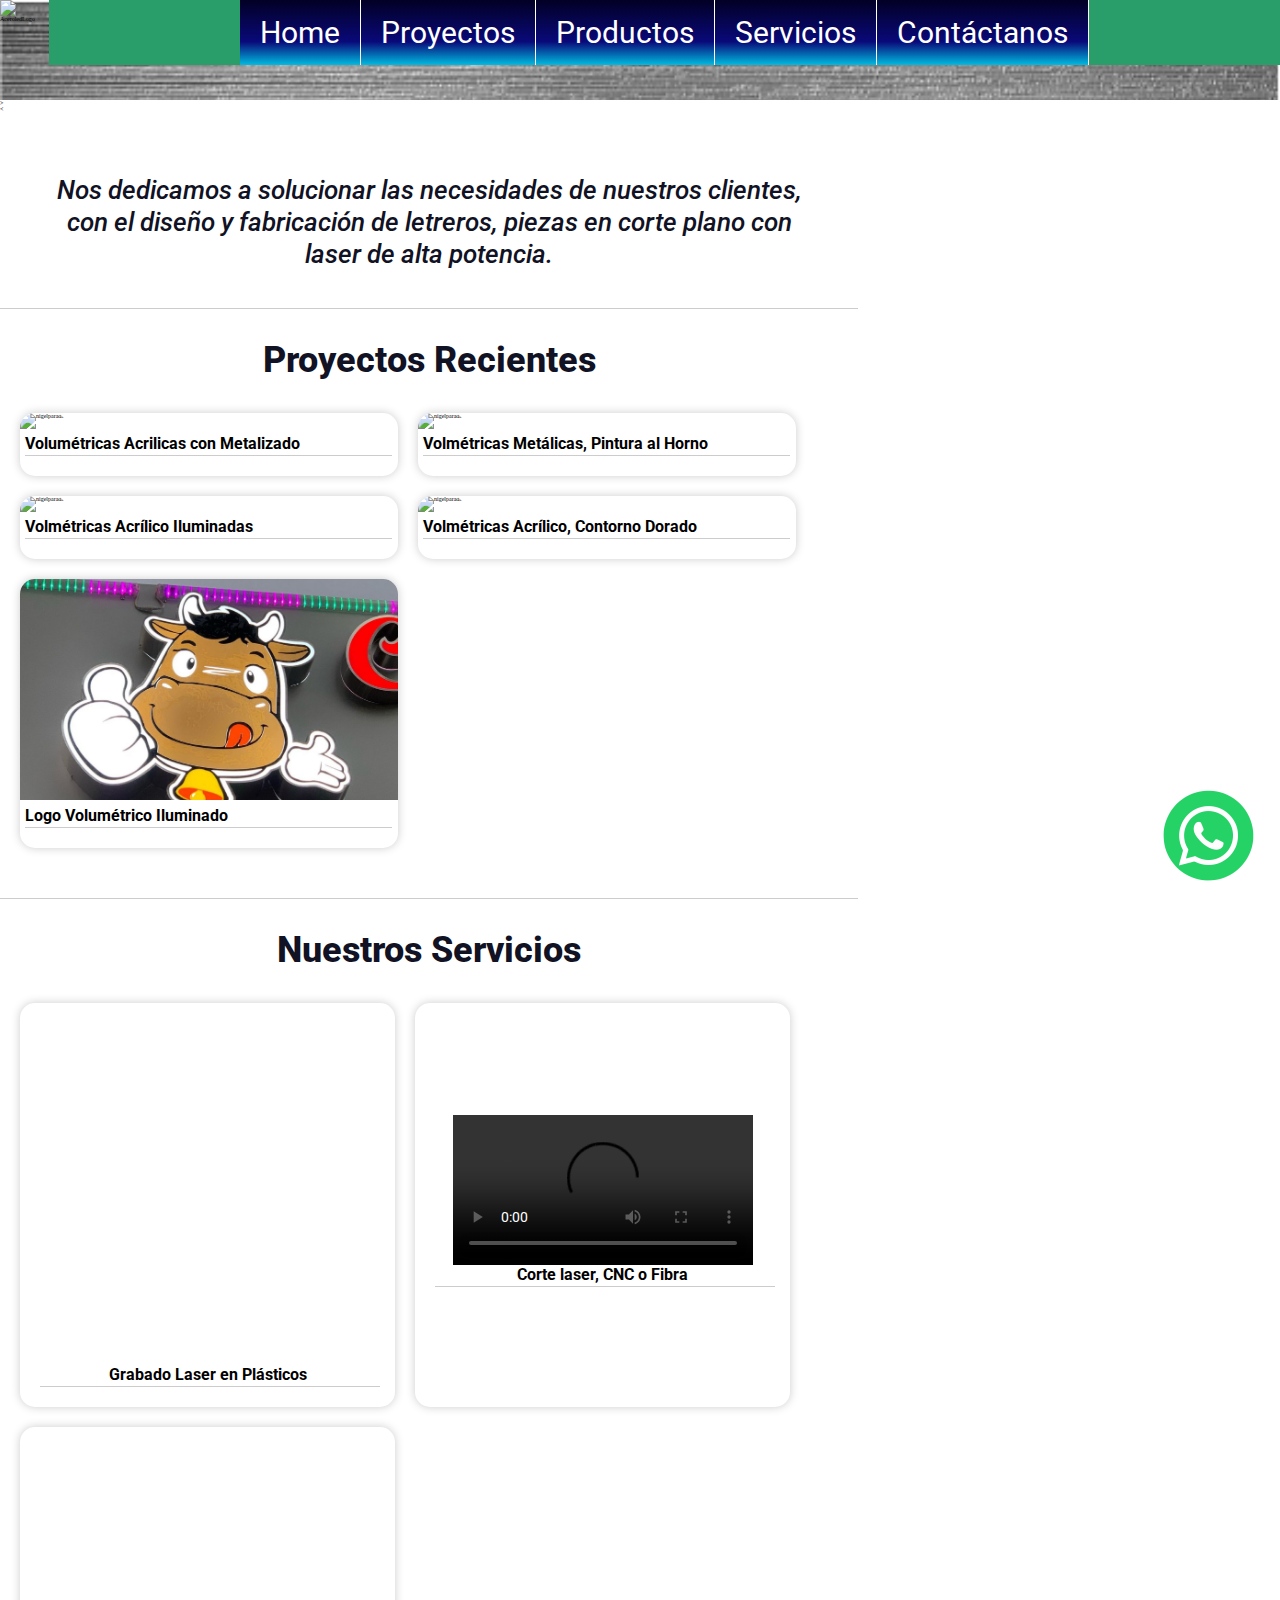
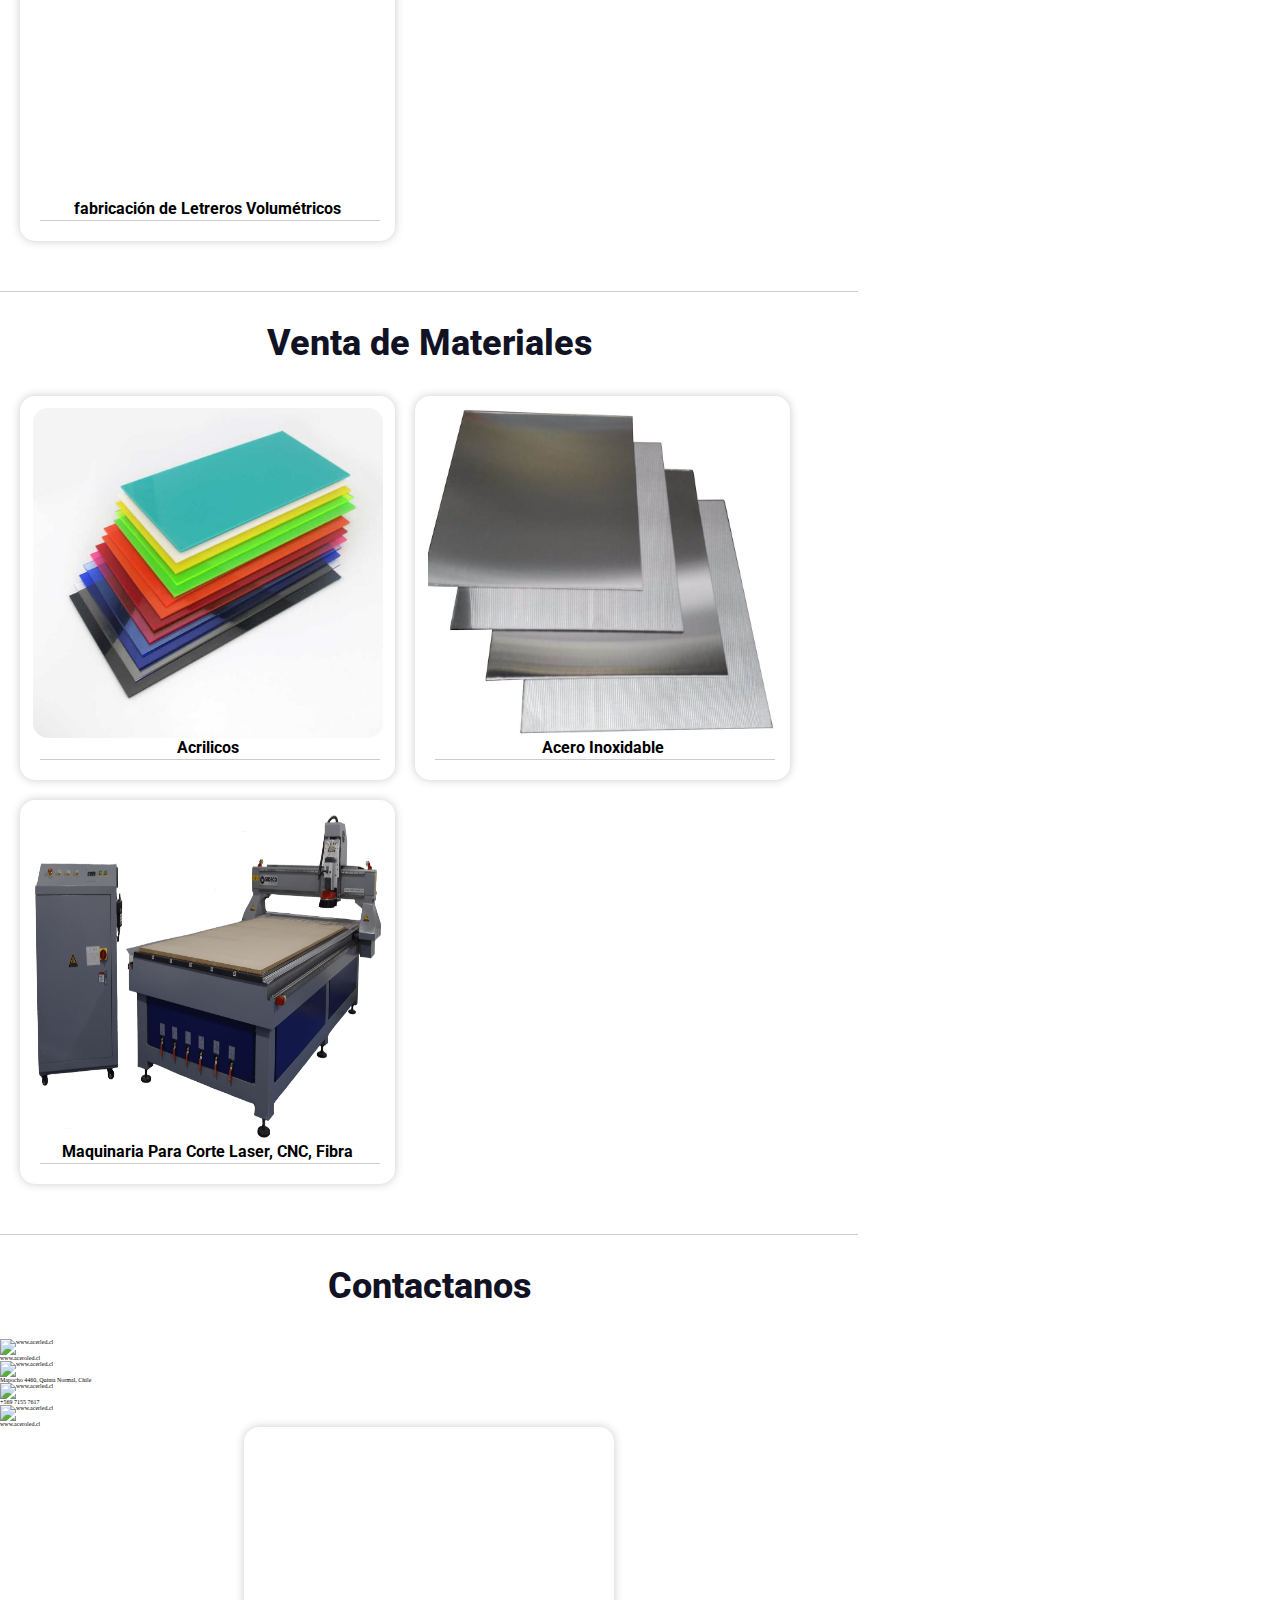
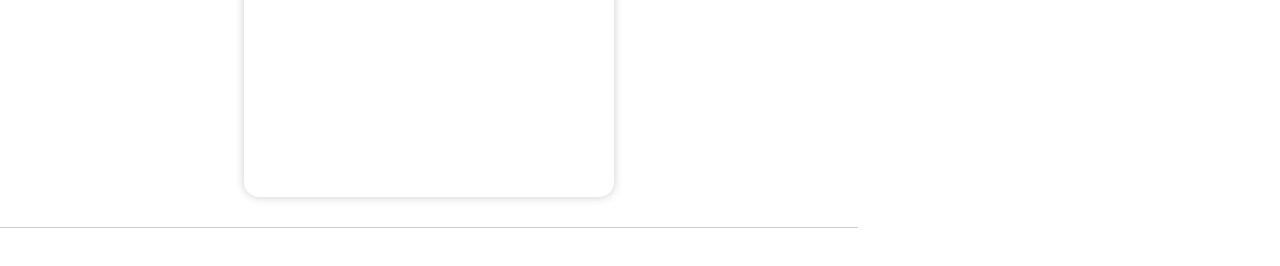
==== commit e411f6ed: "ultimo commit del viernes yendome del trabajo" ====
--- a/index.html
+++ b/index.html
@@ -21,6 +21,18 @@
         <div class="main01">
           <header class="header">
             <div class="container-header">
+              <img class="avatar" src="./images/Logo_menu.png " alt="AceroledLogo" title="AceroledLogo" />
+              <div class="containerMenu">
+                <nav class="menu">
+                  <ul>
+                      <li > <a href="./index.html" class="itemMenu">Home</a>    </li>
+                      <li > <a href="#Proyectos" class="itemMenu">Proyectos</a></li>
+                      <li > <a href="#Productos" class="itemMenu">Productos</a></li>
+                      <li > <a href="#Servicios" class="itemMenu">Servicios</a></li>
+                      <li > <a href="#Contactanos" class="itemMenu">Contáctanos</a></li>
+                  </ul>
+                </nav>
+              </div>
               <div class="containerMenuRes">
                 <nav class="nav-menuRes">
                     <img src="./images/menu2.png" class="open-MenuRes" id="openMenuRes">
@@ -53,10 +65,9 @@
                     </ul>
                     <img src="./images/menuClosed.png" class="open-MenuRes" id="closedMenuRes">
                 </nav>
-            </div>
-              <img class="avatar" src="./images/LOGO 300X300.png" alt="AceroledLogo" title="AceroledLogo" />
-              <h1 class="descriptionHeader">ACEROLED<br>
-                <h2 class="subTitleHeader">Fabrica <br>de Letreros</h2>
+              </div>
+              <!-- <h1 class="descriptionHeader">ACEROLED<br>
+              <h2 class="subTitleHeader">Fabrica <br>de Letreros</h2> -->
                 
             </h1>
             </div>
@@ -123,17 +134,7 @@
                
             </div>
             </header>
-            <div class="containerMenu">
-              <nav class="menu">
-                <ul>
-                    <li > <a href="./index.html" class="itemMenu">Home</a>    </li>
-                    <li > <a href="#Proyectos" class="itemMenu">Proyectos</a></li>
-                    <li > <a href="#Productos" class="itemMenu">Productos</a></li>
-                    <li > <a href="#Servicios" class="itemMenu">Servicios</a></li>
-                    <li > <a href="#Contactanos" class="itemMenu">Contáctanos</a></li>
-                </ul>
-              </nav>
-            </div>
+            
 
             <p class="descriptionOne">Nos dedicamos a solucionar las necesidades de nuestros clientes, con el diseño y fabricación de letreros, piezas en corte
               plano con laser de alta potencia.
--- a/css/style.css
+++ b/css/style.css
@@ -17,8 +17,8 @@
   }
   
   body {
-    display: flex;
-    justify-content: space-between;
+    /* display: flex; */
+    /* justify-content: space-between; */
     width: 100vw;
     height: 100%;
   }
@@ -31,8 +31,8 @@
   }
   
   .main01 {
-    width: 30%;
-    height: 100%;
+    width: 100%;
+    height: 10rem;
   }
   @media (max-width: 768px) {
     .main01 {
@@ -61,7 +61,7 @@
     display: flex;
     flex-direction: column;
     justify-content: space-between;
-    padding: 9.6rem 0 0;
+    /* padding: 9.6rem 0 0; */
   }
   @media (max-width: 768px) {
     .header {
@@ -74,14 +74,15 @@
   .header .container-header {
     width: 100%;
     display: flex;
-    flex-direction: column;
-    align-items: center;
+    justify-content: space-between;
+    /* flex-direction: column;
+    align-items: center; */
   }
   .header .avatar {
-    width: 17rem;
-    height: 17rem;
+    /* width: 17rem; */
+    /* height: 17rem;
     border-radius: 50%;
-    margin: 11rem 0 2rem 0
+    margin: 11rem 0 2rem 0 */
   }
   .header .descriptionHeader {
     margin-bottom: 8rem;
--- a/css/menu.css
+++ b/css/menu.css
@@ -1,31 +1,24 @@
-/* .menu{
-    background: linear-gradient(180deg, rgba(2,0,36,1) 0%, rgba(9,9,121,1) 64%, rgb(0, 187, 224) 100%);
+.menu{
+    /* background: linear-gradient(180deg, rgba(2,0,36,1) 0%, rgba(9,9,121,1) 64%, rgb(0, 187, 224) 100%); */
     display: flex;
     justify-content: center;
     align-items: center;
-    list-style: none;
+    /* list-style: none; */
 }
 .itemMenu{
     
     background: linear-gradient(180deg, rgba(2,0,36,1) 0%, rgba(9,9,121,1) 64%, rgb(0, 187, 224) 100%);
-    color: aliceblue;
+    /* color: #111224; */
     font-size: 3rem;
     font-family: Roboto;
-    list-style: none; */
-    /* margin-left: 1rem; */
-    /* padding: 0 1rem;
-    text-decoration: none;
-    border-left: 0.1rem solid rgb(0, 0, 0);
-    border-right: 0.1rem solid rgb(0, 0, 0); */
-    /* width: 9rem; */
-/* } */
-/* .itemMenu:hover{
-    background: linear-gradient(180deg, rgb(10, 10, 10) 100%, rgba(9,9,121,1) 64%, rgba(2,0,36,1) 0%);
+}
+.itemMenu:hover{
+    background: rgba(0,0,0,0.5);
     color: #ccc;
     cursor: pointer;
-} */
+}
 
-/* .containerMenu{
+.containerMenu{
     width: 100%;
     background-color: #2A9E6A;
 }
@@ -74,21 +67,21 @@
 
 @media (max-width:768px){
     .containerMenu{
-        /* position: absolute;
+        position: absolute;
         bottom: 1360px;
-        height: 40px; */
-    /* }
+        height: 40px;
+     }
     .containerMenu label{
         display:block;
         border: none;
     }
     .menu{
-        /* position: absolute;
+        position: absolute;
         background-color: #2A9E6A;
         width: 70%;
         margin-left: -70%;
-        transition: all 0.5s; */
-    }
+        transition: all 0.5s;
+     }
     .menu ul{
         flex-direction: column;
     }
@@ -98,8 +91,8 @@
     #btn-menu:checked ~ .menu{
         margin: 0;
         position: relative;
-        /* bottom: 30px; */
-    }
+        bottom: 30px;
+     }
 
     .btn-closed{
         position: absolute;
@@ -109,4 +102,14 @@
         opacity: 0;
     }
 
-}+}
+
+@media (max-width: 768px) {
+    .containerMenu{
+        display: none;
+    }
+    .menu{
+        display: none;
+    }
+
+}
--- a/css/menuResponsive.css
+++ b/css/menuResponsive.css
@@ -80,4 +80,4 @@
     .redesMenu{
         margin: 0.5rem;
     }
-}+}
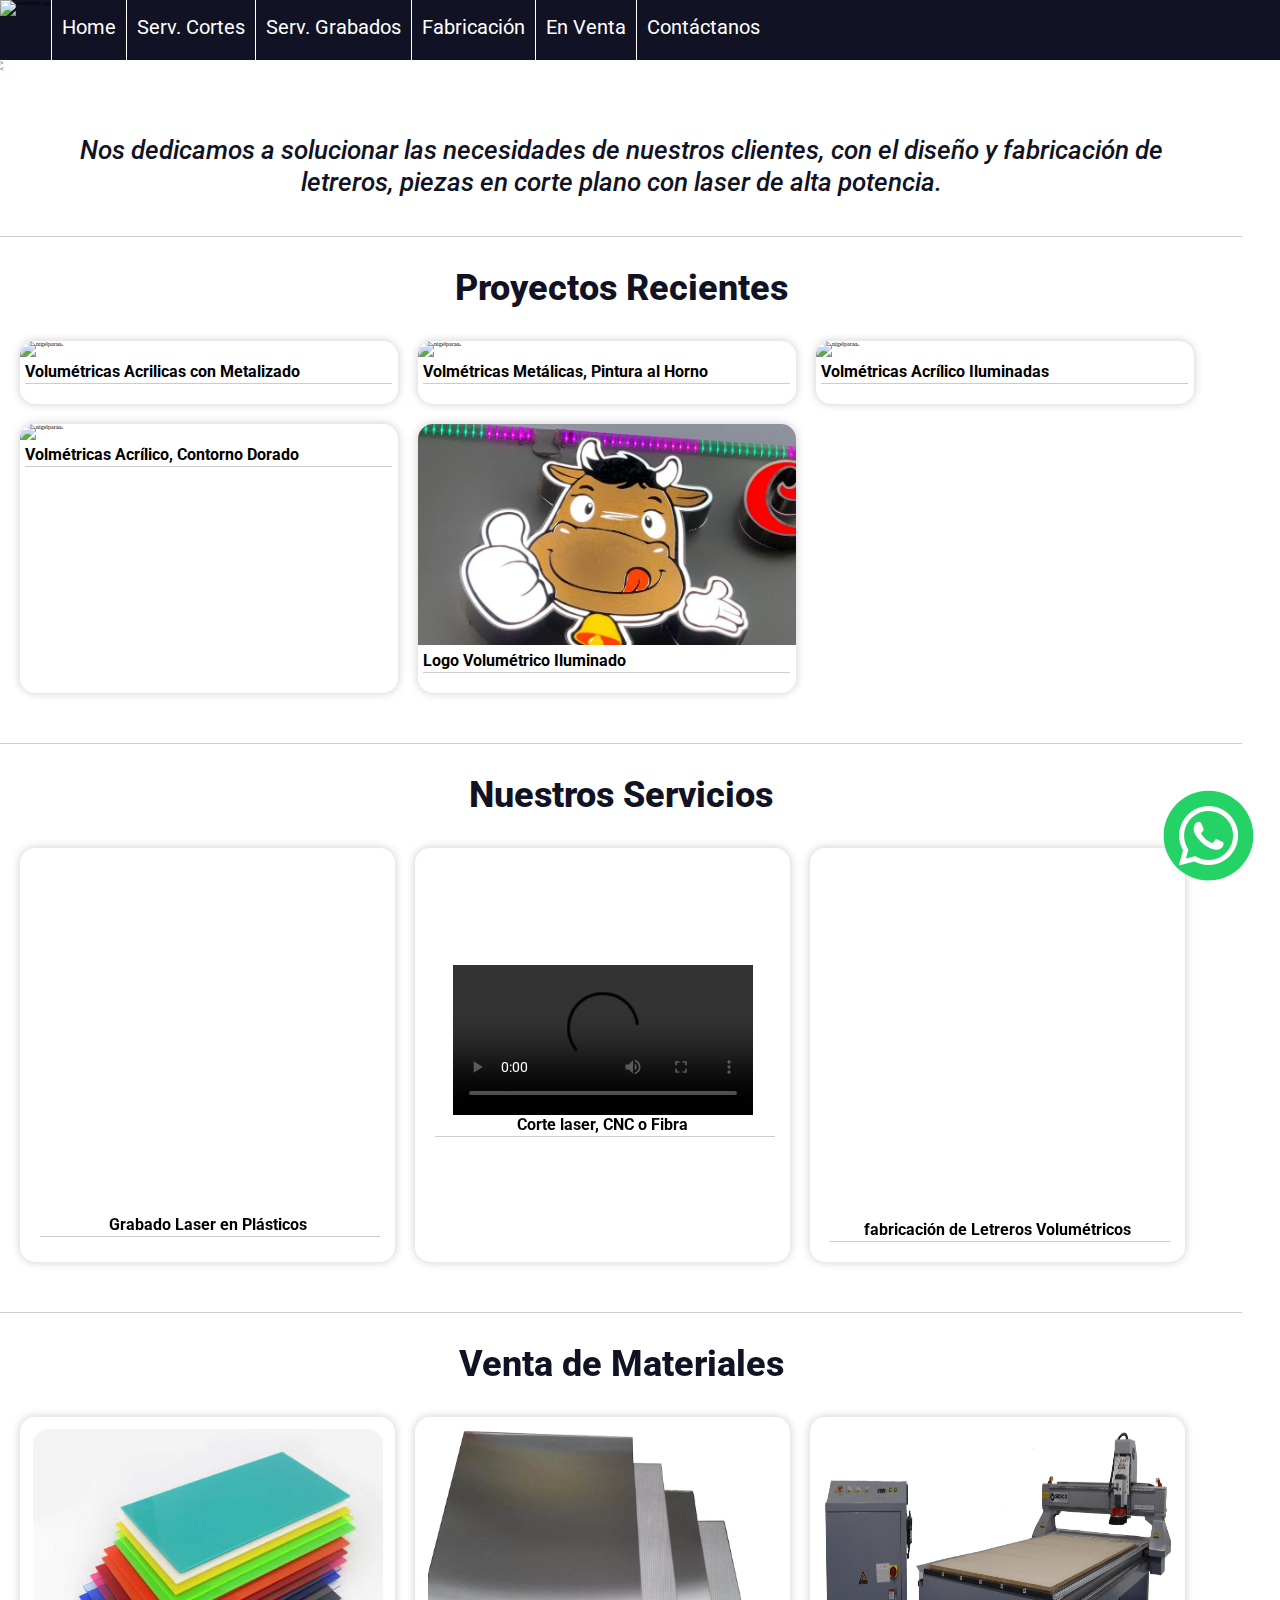
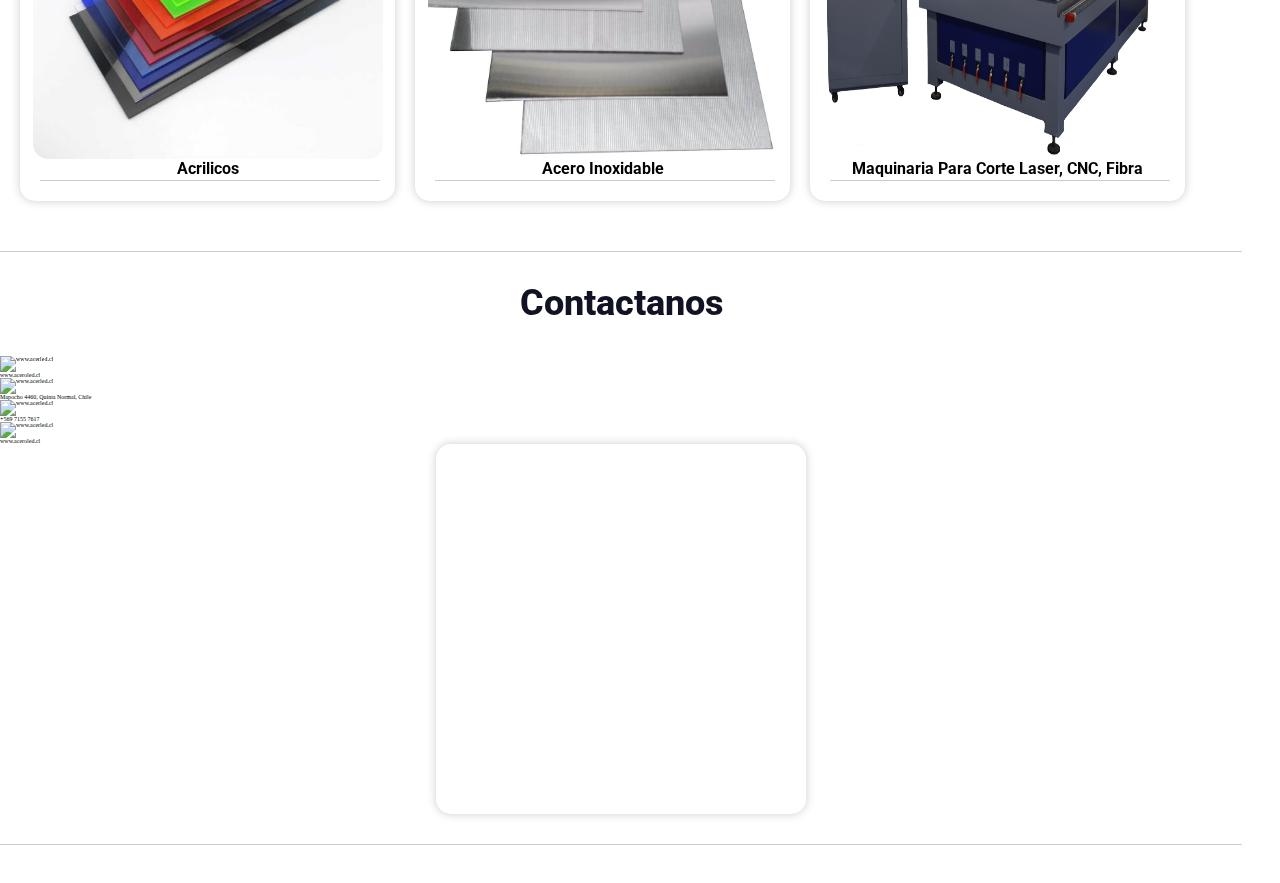
==== commit c8e402a7: "se han ido corrigiendo detalles del menu" ====
--- a/index.html
+++ b/index.html
@@ -26,15 +26,16 @@
                 <nav class="menu">
                   <ul>
                       <li > <a href="./index.html" class="itemMenu">Home</a>    </li>
-                      <li > <a href="#Proyectos" class="itemMenu">Proyectos</a></li>
-                      <li > <a href="#Productos" class="itemMenu">Productos</a></li>
-                      <li > <a href="#Servicios" class="itemMenu">Servicios</a></li>
+                      <li > <a href="#Cortes" class="itemMenu">Serv. Cortes</a></li>
+                      <li > <a href="#Grabados" class="itemMenu">Serv. Grabados</a></li>
+                      <li > <a href="#Fabricacion" class="itemMenu">Fabricación</a></li>
+                      <li > <a href="#EnVenta" class="itemMenu">En Venta</a></li>
                       <li > <a href="#Contactanos" class="itemMenu">Contáctanos</a></li>
                   </ul>
                 </nav>
               </div>
               <div class="containerMenuRes">
-                <nav class="nav-menuRes">
+                 <nav class="nav-menuRes">
                     <img src="./images/menu2.png" class="open-MenuRes" id="openMenuRes">
                     <ul class="menuResponsive">
                       <li class="item-menuRes_logo">
--- a/css/style.css
+++ b/css/style.css
@@ -32,7 +32,7 @@
   
   .main01 {
     width: 100%;
-    height: 10rem;
+    /* height: 10rem; */
   }
   @media (max-width: 768px) {
     .main01 {
@@ -42,25 +42,25 @@
   }
   @media (min-width: 768px) and (max-width: 1024px) {
     .main01 {
-      width: 45%;
+      /* width: 45%; */
     }
   }
   @media (min-width: 1024px) and (max-width: 1247px) {
     .main01 {
-      width: 40%;
+      /* width: 40%; */
     }
   }
   
   .header {
-    background-image: url(../images/back03.png);
+    /* background-image: url(../images/back03.png);
     background-size: cover;
     background-repeat: no-repeat;
-    background-attachment: fixed;
-    width: 100%;
-    height: 100%;
-    display: flex;
-    flex-direction: column;
-    justify-content: space-between;
+    background-attachment: fixed; */
+    width: 100%;
+    height: 6rem;
+    display: flex;
+    /* flex-direction: column; */
+    /* justify-content: space-between; */
     /* padding: 9.6rem 0 0; */
   }
   @media (max-width: 768px) {
@@ -74,7 +74,8 @@
   .header .container-header {
     width: 100%;
     display: flex;
-    justify-content: space-between;
+    /* justify-content: space-between; */
+    background-color: #111224;
     /* flex-direction: column;
     align-items: center; */
   }
@@ -126,7 +127,7 @@
   }
   
   .main02 {
-    width: 70%;
+    /* width: 70%; */
     padding: 0rem 3.8rem 3.8rem 0;
     /* background: linear-gradient(0deg, #111224 0%, white 100%); */
     overflow-x: hidden;
@@ -141,7 +142,7 @@
   }
   @media (min-width: 1024px) and (max-width: 1247px) {
     .main02 {
-      width: 60%;
+      /* width: 60%; */
     }
   }
   .main02 .one {
--- a/css/menu.css
+++ b/css/menu.css
@@ -1,26 +1,26 @@
 .menu{
-    /* background: linear-gradient(180deg, rgba(2,0,36,1) 0%, rgba(9,9,121,1) 64%, rgb(0, 187, 224) 100%); */
     display: flex;
     justify-content: center;
     align-items: center;
-    /* list-style: none; */
+    height: 100%;
 }
 .itemMenu{
-    
-    background: linear-gradient(180deg, rgba(2,0,36,1) 0%, rgba(9,9,121,1) 64%, rgb(0, 187, 224) 100%);
-    /* color: #111224; */
+    /* background: #111224; */
     font-size: 3rem;
     font-family: Roboto;
+    
 }
 .itemMenu:hover{
-    background: rgba(0,0,0,0.5);
-    color: #ccc;
+    background: #ccc;
     cursor: pointer;
+    height: 100%;
 }
 
-.containerMenu{
-    width: 100%;
-    background-color: #2A9E6A;
+.menuScroll{
+    background-color: #fff;
+    box-shadow: 1px 6px 12px -3px #000000;
+    position: fixed;
+    transition: all .4s;
 }
 
 #btn-menu{
@@ -45,25 +45,31 @@
     list-style: none;
     padding: 0;
     display: flex;
+    height: 100%;
 }
 
 .menu li{
-    border-right: 1px solid #fff;
-    font-size: 1.6rem;
+    border-left: 1px solid #fff;
     font-family: Roboto, Oxygen, Ubuntu, Cantarell, 'Open Sans', 'Helvetica Neue', sans-serif;
     text-decoration: none;
 }
 .menu li:hover{
-    background-color: rgba(0,0,0,0.3);
+    background-color: #ccc;
 }
 
 .menu li a{
     display: block;
-    padding: 15px 20px;
+    padding: 0 1rem;
     color: #fff;
     text-decoration: none;
+    font-size: 2rem;
+    margin-top: 1.5rem;
+    height: 100%;
 }
-
+.menu li a:hover{
+    background-color: #ccc;
+    color: #111224
+}
 
 @media (max-width:768px){
     .containerMenu{
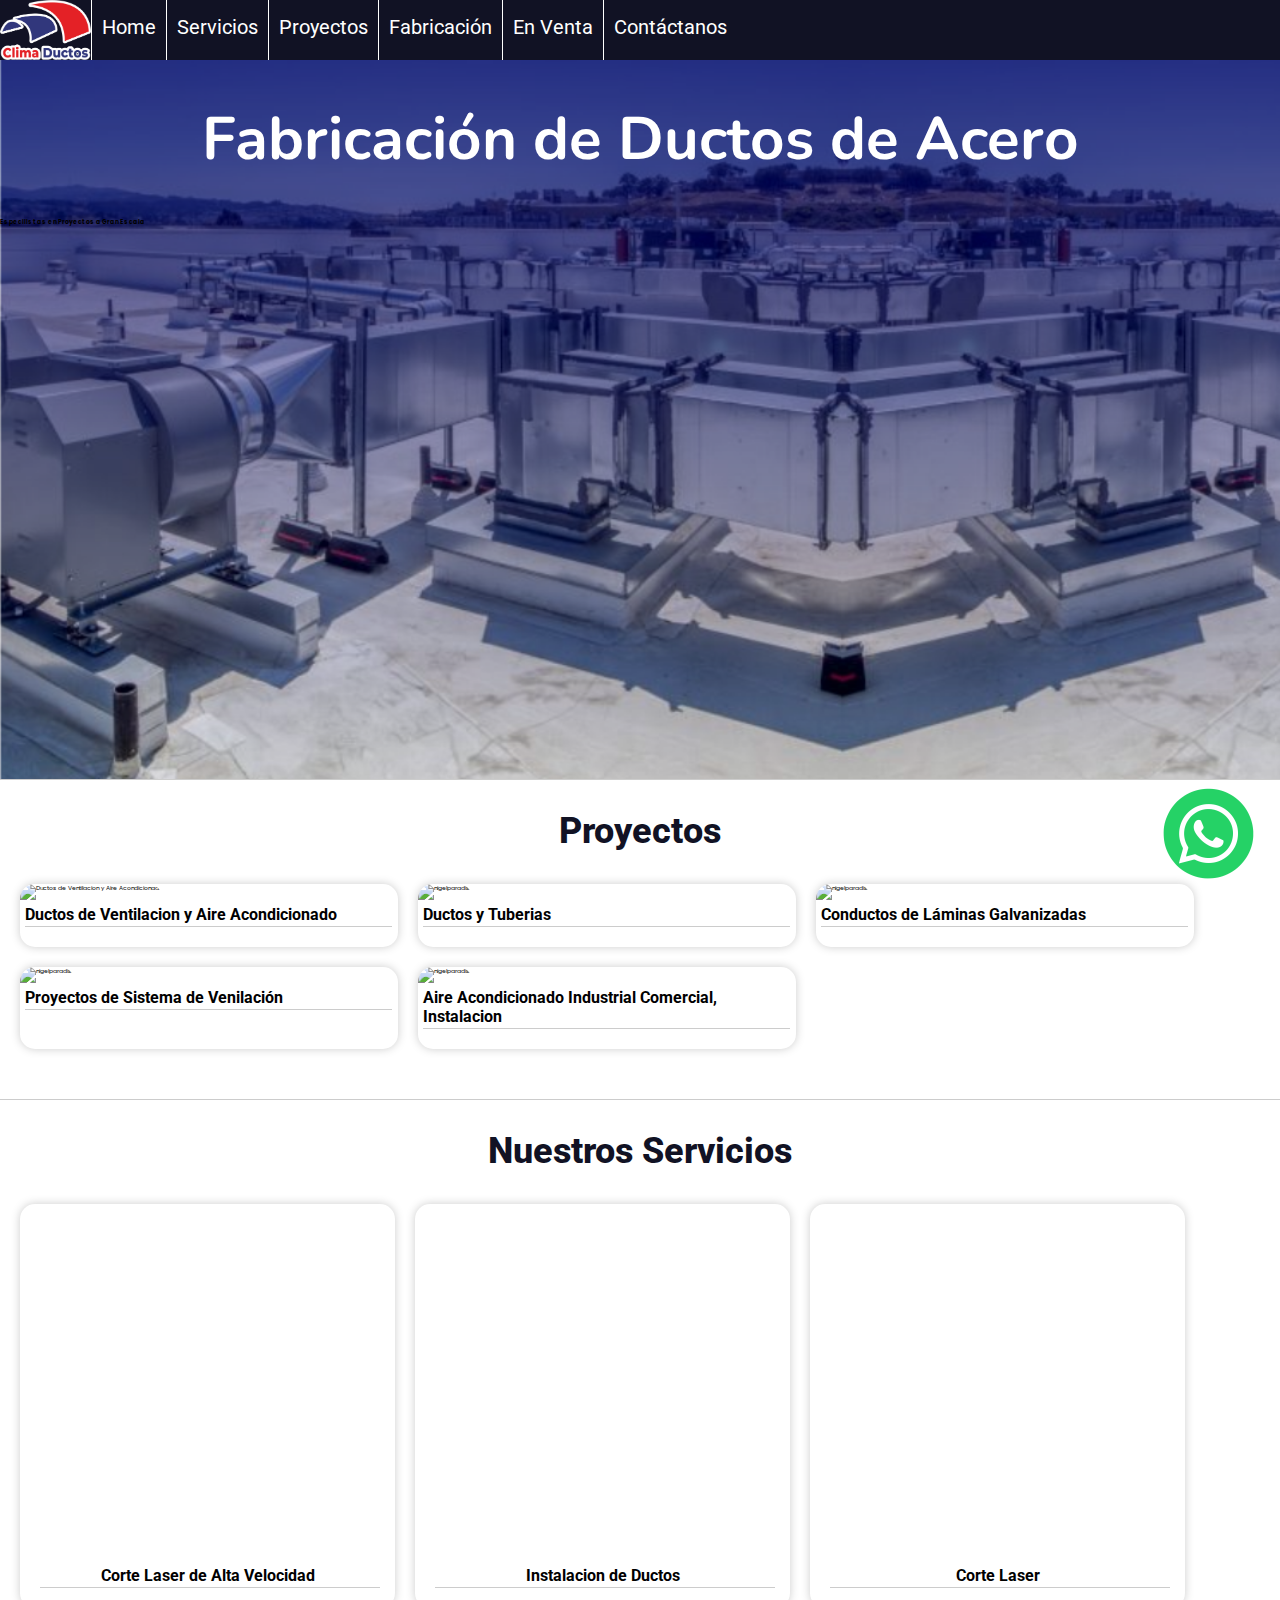
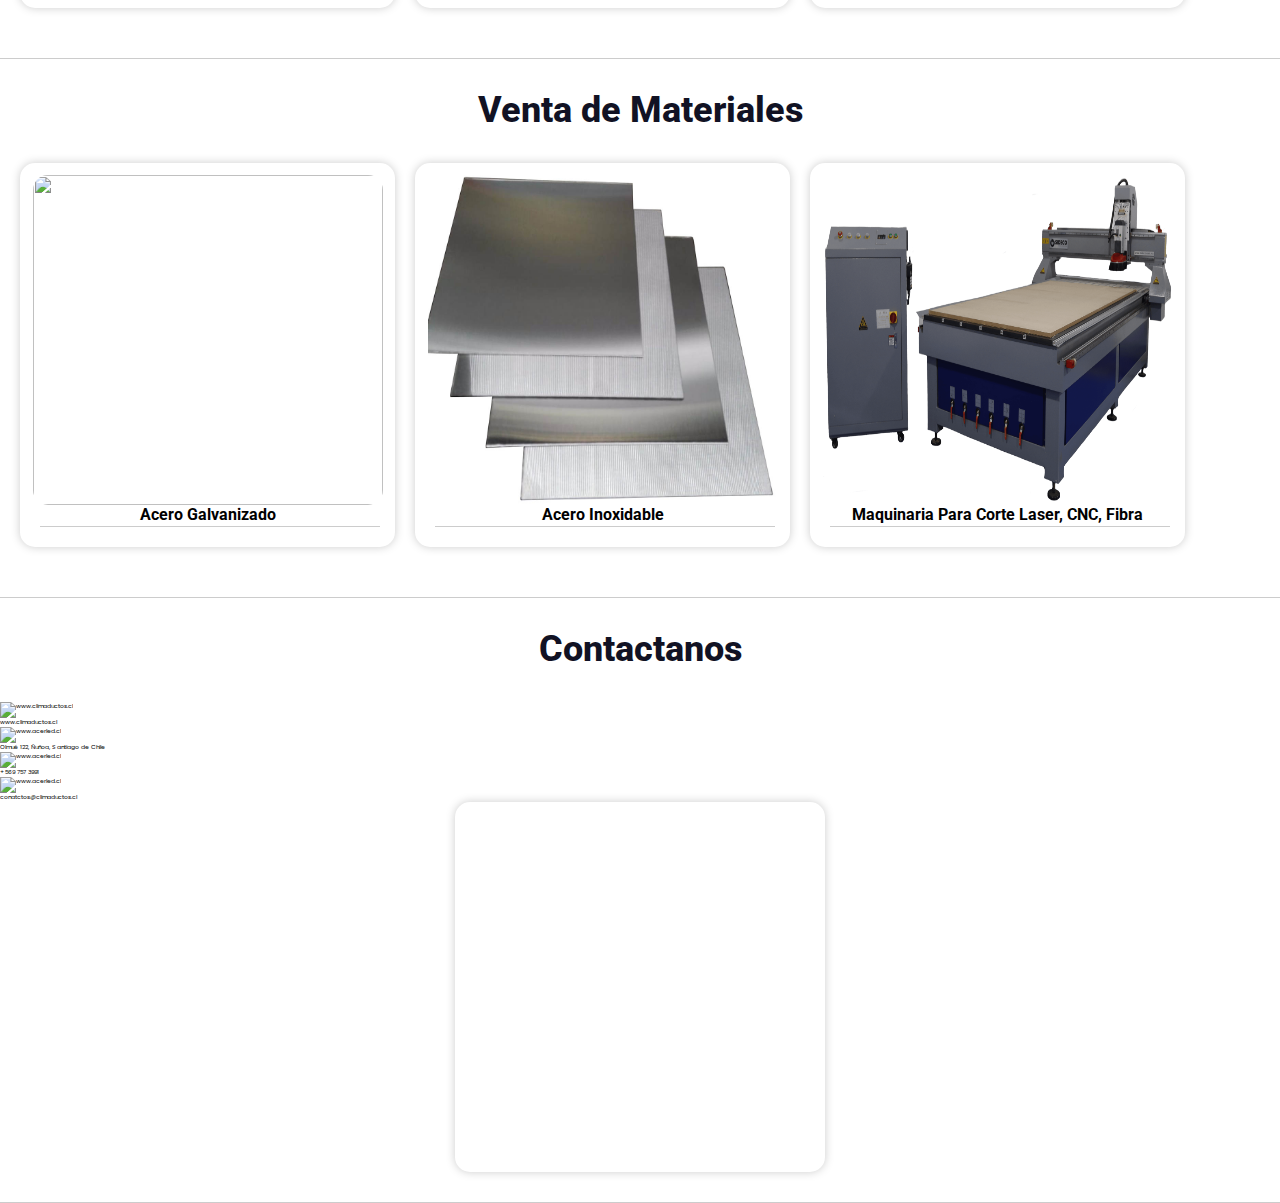
==== commit b5dc3686: "en este commit le voy a enviar al cliente por primera vez a ver que dice" ====
--- a/index.html
+++ b/index.html
@@ -6,11 +6,12 @@
     <meta name="viewport" content="width=device-width, initial-scale=1.0">
     <link rel="preconnect" href="https://fonts.googleapis.com">
     <link rel="preconnect" href="https://fonts.gstatic.com" crossorigin>
+    <link href="https://fonts.googleapis.com/css2?family=Nunito:wght@700&display=swap" rel="stylesheet">
     <link href="https://fonts.googleapis.com/css2?family=Roboto:ital,wght@0,100;0,300;0,400;0,500;0,700;0,900;1,100;1,300;1,400;1,500;1,700;1,900&display=swap" rel="stylesheet">
+    <link href="https://fonts.googleapis.com/css2?family=Nanum+Gothic:wght@400;700;800&family=Poppins:ital,wght@0,100;0,200;0,300;0,400;0,500;1,100;1,200;1,300;1,400;1,500&display=swap" rel="stylesheet">
     <link rel="icon" type="image/png" href="./images/favicon.png"/>
     <link rel="stylesheet"  href="./css/style.css"  />
     <link rel="stylesheet"  href="./css/menu.css"  />
-    <!-- <link rel="stylesheet" href="./css/menuPhone.css"> -->
     <link rel="stylesheet" href="./css/menuResponsive.css">
     <link rel="stylesheet"  href="./css/footer.css"  />
     <link rel="stylesheet"  href="./css/silder.css"  />
@@ -26,8 +27,8 @@
                 <nav class="menu">
                   <ul>
                       <li > <a href="./index.html" class="itemMenu">Home</a>    </li>
-                      <li > <a href="#Cortes" class="itemMenu">Serv. Cortes</a></li>
-                      <li > <a href="#Grabados" class="itemMenu">Serv. Grabados</a></li>
+                      <li > <a href="#Cortes" class="itemMenu">Servicios</a></li>
+                      <li > <a href="#Grabados" class="itemMenu">Proyectos</a></li>
                       <li > <a href="#Fabricacion" class="itemMenu">Fabricación</a></li>
                       <li > <a href="#EnVenta" class="itemMenu">En Venta</a></li>
                       <li > <a href="#Contactanos" class="itemMenu">Contáctanos</a></li>
@@ -45,21 +46,21 @@
                           </div>
                       </div>
                         <div class="contLogosRedesMenuRes">
-                          <a href="https://www.facebook.com/acero.led" target="_blank">
-                            <img src="./images/fb_Logo.png" alt="Facebook Aceroled" class="redesMenu">
+                          <a href="/" target="_blank">
+                            <img src="./images/fb_Logo.png" alt="Facebook Climacutos" class="redesMenu">
                           </a>
-                          <a href="https://www.instagram.com/aceroled.cl/?hl=es-la" target="_blank">
-                            <img src="./images/ig_Logo.png" alt="Instagram Aceroled" class="redesMenu">
+                          <a href="/" target="_blank">
+                            <img src="./images/ig_Logo.png" alt="Instagram Climaductos" class="redesMenu">
                           </a>
-                          <a href="https://api.whatsapp.com/send?phone=56971557617" target="_blank">
-                            <img src="./images/ws_Logo.png" alt="Whatsapp Aceroled" class="redesMenu">
+                          <a href="https://api.whatsapp.com/send?phone=56975733991" target="_blank">
+                            <img src="./images/ws_Logo.png" alt="Whatsapp Climacutos" class="redesMenu">
                           </a>
                           
                       </div>
                       </li>
                       <li class="item-menuRes"><a href="#">Home</a></li>
-                      <li class="item-menuRes"><a href="#">Serv. Corte</a></li>
-                      <li class="item-menuRes"><a href="#">Grabado</a></li>
+                      <li class="item-menuRes"><a href="#">Proyectos</a></li>
+                      <li class="item-menuRes"><a href="#">Accesorios</a></li>
                       <li class="item-menuRes"><a href="#">Fabricación</a></li>
                       <li class="item-menuRes"><a href="#">En Venta</a></li>
                       <li class="item-menuRes"><a href="#">Contáctenos</a></li>
@@ -67,51 +68,14 @@
                     <img src="./images/menuClosed.png" class="open-MenuRes" id="closedMenuRes">
                 </nav>
               </div>
-              <!-- <h1 class="descriptionHeader">ACEROLED<br>
-              <h2 class="subTitleHeader">Fabrica <br>de Letreros</h2> -->
-                
-            </h1>
-            </div>
-            
-            <!-- <footer class="footer">
-                
-                <div class="containerIcons">
-                    <div  class="icons-header-container">
-                      <a  href="https://www.facebook.com/acero.led" alt="facebook" title="facebook" class="rigth-margin bottom-margin color-Footer" target="_blank">
-                        <svg
-                        xml:space="preserve"
-                        width="0.444445in"
-                        height="0.444449in"
-                        version="1.1"
-                        viewbox="0 0 111.7 111.7"
-                        class="bottom-margin color-Footer fill">
-                        <g>
-                          <metadata id="CorelCorpID_0Corel-Layer"/>
-                          <path fill="currentcolor" class="fil0" d="M55.85 111.7c-30.79,0 -55.85,-25.05 -55.85,-55.85 0,-30.79 25.05,-55.85 55.85,-55.85 30.79,0 55.85,25.06 55.85,55.85 0,30.79 -25.05,55.85 -55.85,55.85zm-8.76 -55.58l0 32.37c0,0.47 0.38,0.84 0.84,0.84l12.02 0c0.47,0 0.84,-0.38 0.84,-0.84l0 -32.9 8.71 0c0.44,0 0.8,-0.34 0.84,-0.77l0.84 -9.91c0.04,-0.49 -0.35,-0.91 -0.84,-0.91l-9.55 0 0 -7.03c0,-1.65 1.34,-2.99 2.99,-2.99l6.71 0c0.47,0 0.84,-0.38 0.84,-0.84l0 -9.91c0,-0.47 -0.38,-0.84 -0.84,-0.84l-11.35 0c-6.66,0 -12.06,5.4 -12.06,12.06l0 9.56 -6.01 0c-0.47,0 -0.84,0.38 -0.84,0.84l0 9.91c0,0.47 0.38,0.84 0.84,0.84l6.01 0 0 0.53z"/>
-                        </g>
-                      </svg>
-                      </a>
-                      <a href="https://www.instagram.com/aceroled.cl/?hl=es-la" alt="Instagram" title="Instagram" class="rigth-margin bottom-margin color-Footer" target="_blank">
-                        <svg xml:space="preserve" width="0.444449in" height="0.444449in" version="1.1"
-                        viewbox="0 0 174.98 174.98" class="bottom-margin color-Footer fill">
-                        <g>
-                          <path fill="currentcolor" class="fil0" d="M132.69 108.67c0,12.58 -10.2,22.78 -22.78,22.78l-43.78 0c-12.58,0 -22.78,-10.2 -22.78,-22.78l0 -43.78c0,-12.58 10.2,-22.78 22.78,-22.78l43.78 0c12.58,0 22.78,10.2 22.78,22.78l0 43.78zm10.39 -43.78c0,-18.32 -14.85,-33.17 -33.17,-33.17l-43.78 0c-18.32,0 -33.17,14.85 -33.17,33.17l0 43.78c0,18.32 14.85,33.17 33.17,33.17l43.78 0c18.32,0 33.17,-14.85 33.17,-33.17l0 -43.78zm-54.87 40.02c-9.61,0 -17.42,-7.82 -17.42,-17.42 0,-9.61 7.81,-17.42 17.42,-17.42 9.61,0 17.42,7.82 17.42,17.42 0,9.61 -7.81,17.42 -17.42,17.42zm0 -44.62c-14.99,0 -27.19,12.2 -27.19,27.2 0,14.99 12.2,27.19 27.19,27.19 14.99,0 27.2,-12.2 27.2,-27.19 0,-15 -12.2,-27.2 -27.2,-27.2zm28.78 -8.3c-3.57,0 -6.47,2.9 -6.47,6.47 0,3.57 2.9,6.47 6.47,6.47 3.57,0 6.47,-2.9 6.47,-6.47 0,-3.58 -2.9,-6.47 -6.47,-6.47zm-29.5 122.99c-48.24,0 -87.49,-39.25 -87.49,-87.49 0,-48.24 39.25,-87.49 87.49,-87.49 48.24,0 87.49,39.25 87.49,87.49 0,48.24 -39.25,87.49 -87.49,87.49z"/>
-                        </g>
-                        </svg>
-                      </a>
-                    </div>
-                    <p class="copyright rigth-margin bottom-margin color-Footer"> &copy; www.Aceroled.cl</p>
-                    <p class="Design rigth-margin bottom-margin color-Footer" >Santiago Chile</p>
-
-                </div>
-            </footer> -->
+            </div>
           </header>
         </div>
       
         <div class="main02">
             
           <section class="one">
-            <header class="headerOne">
+            <!-- <div class="headerOne">
               <div class="container-slider">
                 <div class="cont-button__slider">
                   <div class="slider__btn slider__btn--right" id="btn-right">&#62</div>
@@ -131,59 +95,54 @@
                         <img src="./images/SLIDER04.png" alt="" class="slider__img">
                     </div>
                 </div>
-
-               
-            </div>
-            </header>
+              </div>
+            </div> -->
             
-
-            <p class="descriptionOne">Nos dedicamos a solucionar las necesidades de nuestros clientes, con el diseño y fabricación de letreros, piezas en corte
-              plano con laser de alta potencia.
-              </p>
+            <h1 class="descriptionOne">Fabricación de Ductos de Acero</h1>
+            <h2>Especilistas en Proyectos a Gran Escala</h2>
           </section>
           <div class="whatsap">
-              <a href="https://api.whatsapp.com/send?phone=56971557617" target="_blank">
+              <a href="https://api.whatsapp.com/send?phone=56975733991" target="_blank">
                   <img src="./images/whatsap.png" />
               </a>
           </div>
           
       
           <section class="two">
-            <P class="titleSectionTwo" id="Proyectos">Proyectos Recientes</P>
+            <h2 class="titleSectionTwo" id="Proyectos">Proyectos</h2>
             <div class="row">
               <article class="article-wrap">
                 <div class="contain-article">
-                  <img src="./images/job01.jpeg" alt="nigelparadise" class="job-image" title="nigelparadise">
-                  <p>Volumétricas Acrilicas con Metalizado</p>
-                  <p> </p> 
-                </div>
-              </article>
-              <article class="article-wrap">
-                <div class="contain-article">
-                  <img src="./images/job02.jpeg" alt="nigelparadise" class="job-image" title="nigelparadise">
-                  <p>Volmétricas Metálicas, Pintura al Horno</p>
-                  <p> </p> 
-                </div>
-              </article>
-              <article class="article-wrap">
-                <div class="contain-article">
-                  <img src="./images/job03.jpeg" alt="nigelparadise" class="job-image" title="nigelparadise">
-                  <p>Volmétricas Acrílico Iluminadas</p>
-                  <p> </p> 
-                </div>
-              </article>
-              <article class="article-wrap">
-                <div class="contain-article">
-                  <img src="./images/job04.jpeg" alt="nigelparadise" class="job-image" title="nigelparadise">
-                  <p>Volmétricas Acrílico, Contorno Dorado</p>
-                  <p> </p> 
-                </div>
-              </article>
-              <article class="article-wrap">
-                <div class="contain-article">
-                  <img src="./images/Proyecto01.png" alt="nigelparadise" class="job-image" title="nigelparadise">
-                  <p>Logo Volumétrico Iluminado</p>
-                  <p> </p> 
+                  <img src="https://www.climatizacionjw.com/wp-content/uploads/2020/02/DUCTOS-DE-VENTILACI%C3%93N.jpg" alt="Ductos de Ventilacion y Aire Acondicionado" class="job-image" title="nigelparadise">
+                  <p>Ductos de Ventilacion y Aire Acondicionado</p>
+                  <p> </p> 
+                </div>
+              </article>
+              <article class="article-wrap">
+                <div class="contain-article">
+                  <img src="http://www.aeris-tech.it/wp-content/uploads/2018/09/1-4.jpg" alt="nigelparadise" class="job-image" title="nigelparadise">
+                  <p>Ductos y Tuberias</p>
+                  <p> </p> 
+                </div>
+              </article>
+              <article class="article-wrap">
+                <div class="contain-article">
+                  <img src="https://blog.laminasyaceros.com/hubfs/ducto3.jpg" alt="nigelparadise" class="job-image" title="nigelparadise">
+                  <p>Conductos de Láminas Galvanizadas</p>
+                  <p> </p> 
+                </div>
+              </article>
+              <article class="article-wrap">
+                <div class="contain-article">
+                  <img src="https://grupoeca.com/img/projects/extractores-de-aire.jpg" alt="nigelparadise" class="job-image" title="nigelparadise">
+                  <p>Proyectos de Sistema de Venilación</p>
+                  <p> </p> 
+                </div>
+              </article>
+              <article class="article-wrap">
+                <div class="contain-article">
+                  <img src="https://www.aireacondicionado.net.pe/wp-content/uploads/2019/01/FABRICACI%C3%93N-DE-DUCTOS-Y-REJILLAS-300x224.png" alt="nigelparadise" class="job-image" title="nigelparadise">
+                  <p>Aire Acondicionado Industrial Comercial, Instalacion</p>
                 </div>
               </article>
               
@@ -195,19 +154,16 @@
             <div class="containerSkill">
       
               <article class="containerArticle">
-                <iframe   width="350" height="350" src="https://www.youtube.com/embed/rtUjovc1v5Q" title="YouTube video player" frameborder="0" allow="accelerometer; autoplay; clipboard-write; encrypted-media; gyroscope; picture-in-picture" allowfullscreen>
-                </iframe>
-                <p>Grabado Laser en Plásticos</p>
-              </article>
-              <article class="containerArticle">
-                <video controls class="video-cheo"> 
-                  <source src="./videos/soldando.mp4" type="video/mp4"> 
-                </video>
-                <p>Corte laser, CNC o Fibra</p>
-              </article>
-              <article class="containerArticle">
-                <iframe width="350" height="360" src="https://www.youtube.com/embed/XQUtACvKSAE" title="YouTube video player" frameborder="0" allow="accelerometer; autoplay; clipboard-write; encrypted-media; gyroscope; picture-in-picture" allowfullscreen></iframe>
-                <p>fabricación de Letreros Volumétricos</p>
+                <iframe width="350" height="350" src="https://www.youtube.com/embed/jOsPY8L3eIY" title="YouTube video player" frameborder="0" allow="accelerometer; autoplay; clipboard-write; encrypted-media; gyroscope; picture-in-picture" allowfullscreen></iframe>
+                <p>Corte Laser de Alta Velocidad</p>
+              </article>
+              <article class="containerArticle">
+                <iframe width="350" height="350" src="https://www.youtube.com/embed/BYGhlD1JSYg" title="YouTube video player" frameborder="0" allow="accelerometer; autoplay; clipboard-write; encrypted-media; gyroscope; picture-in-picture" allowfullscreen></iframe>
+                <p>Instalacion de Ductos</p>
+              </article>
+              <article class="containerArticle">
+                <iframe width="350" height="350" src="https://www.youtube.com/embed/XQUtACvKSAE" title="YouTube video player" frameborder="0" allow="accelerometer; autoplay; clipboard-write; encrypted-media; gyroscope; picture-in-picture" allowfullscreen></iframe>
+                <p>Corte Laser</p>
               </article>
             </div>
           </section>
@@ -215,8 +171,8 @@
             <p class="titleSectionThree" id="Productos">Venta de Materiales</p>
             <div class="containerSkill">
               <article class="containerArticle">
-                <img class="material" src="./images/material01.jpg">
-                <p >Acrilicos</p>
+                <img class="material" src="https://metinvestholding.com/Content/Entities/NewsItem/207384/ru/2IMG_5898.jpg">
+                <p >Acero Galvanizado</p>
               </article>
               <article class="containerArticle">
                 <img class="material" src="./images/material02.jpg">
@@ -232,33 +188,33 @@
             <h2 class="titleSectionThree" id="Contactanos" >Contactanos</h2>
             <div class="infoContact">
               <div class="itemContac">
-                <img src="./images/webLogo.png" alt="www.acerled.cl" class="iconContac">
-                <p class="info">www.aceroled.cl</p>
+                <img src="./images/webLogo.png" alt="www.climaductos.cl" class="iconContac">
+                <p class="info">www.climaductos.cl</p>
               </div>
               <div class="itemContac">
                 <img src="./images/ubicationLogo.png" alt="www.acerled.cl" class="iconContac">
-                <p class="info">Mapocho 4460, Quinta Normal, Chile</p>
+                <p class="info">Olmué 122, Ñuñoa, Santiago de Chile</p>
               </div>
               <div class="itemContac">
                 <img src="./images/celphoneLogo.png" alt="www.acerled.cl" class="iconContac">
-                <p class="info">+569 7155 7617</p>
+                <p class="info">+569 757 3991</p>
               </div>
               <div class="itemContac">
                 <img src="./images/mailLogo.png" alt="www.acerled.cl" class="iconContac">
-                <p class="info">www.aceroled.cl</p>
+                <p class="info">conatctos@climaductos.cl</p>
               </div>
             </div>
             <article class="containerMapa">
               <div class="containerMainMapa">
-                <iframe src="https://www.google.com/maps/embed?pb=!1m18!1m12!1m3!1d3329.7316192669728!2d-70.69834308509218!3d-33.43024070386085!2m3!1f0!2f0!3f0!3m2!1i1024!2i768!4f13.1!3m3!1m2!1s0x9662c414e06ef6f5%3A0x23ed382f07d545f3!2sMapocho%204460%2C%20Quinta%20Normal%2C%20Regi%C3%B3n%20Metropolitana!5e0!3m2!1ses!2scl!4v1611240267932!5m2!1ses!2scl" width="350" height="350" frameborder="0" style="border:0;" allowfullscreen="" aria-hidden="false" tabindex="0"></iframe>
+                <iframe src="https://www.google.com/maps/embed?pb=!1m14!1m12!1m3!1d3328.2883451237913!2d-70.5932920848002!3d-33.46784288076899!2m3!1f0!2f0!3f0!3m2!1i1024!2i768!4f13.1!5e0!3m2!1ses-419!2scl!4v1652752279876!5m2!1ses-419!2scl" width="350" height="350" style="border:0;" allowfullscreen="" loading="lazy" referrerpolicy="no-referrer-when-downgrade"></iframe>
               </div>
             </article>
           </section>
           
         </div>
-        <script src="slider.js"></script>
+        <!-- <script src="slider.js"></script> -->
         <script src="./menuResponsive.js"></script>
-        <script src="./menu.js"></script>
+        <!-- <script src="./menu.js"></script> -->
       </body>
 </html>
 
--- a/css/style.css
+++ b/css/style.css
@@ -3,12 +3,9 @@
     padding: 0;
     font-size: 62.5%;
     box-sizing: border-box;
-  }
-  
-  html {
-    width: 100vw;
-    height: 100%;
-  }
+    font-family: 'Poppins', sans-serif;
+  }
+ 
   @media (max-width: 768px) {
     html {
       overflow-x: unset;
@@ -16,12 +13,6 @@
     }
   }
   
-  body {
-    /* display: flex; */
-    /* justify-content: space-between; */
-    width: 100vw;
-    height: 100%;
-  }
   @media (max-width: 768px) {
     body {
       flex-direction: column;
@@ -32,12 +23,11 @@
   
   .main01 {
     width: 100%;
-    /* height: 10rem; */
   }
   @media (max-width: 768px) {
     .main01 {
       width: 100vw;
-      height: 100vh;
+      /* height: 100vh; */
     }
   }
   @media (min-width: 768px) and (max-width: 1024px) {
@@ -52,16 +42,10 @@
   }
   
   .header {
-    /* background-image: url(../images/back03.png);
-    background-size: cover;
-    background-repeat: no-repeat;
-    background-attachment: fixed; */
     width: 100%;
     height: 6rem;
     display: flex;
-    /* flex-direction: column; */
-    /* justify-content: space-between; */
-    /* padding: 9.6rem 0 0; */
+    transition: all .4s;
   }
   @media (max-width: 768px) {
     .header {
@@ -74,33 +58,22 @@
   .header .container-header {
     width: 100%;
     display: flex;
-    /* justify-content: space-between; */
     background-color: #111224;
-    /* flex-direction: column;
-    align-items: center; */
-  }
-  .header .avatar {
-    /* width: 17rem; */
-    /* height: 17rem;
-    border-radius: 50%;
-    margin: 11rem 0 2rem 0 */
   }
   .header .descriptionHeader {
     margin-bottom: 8rem;
     font-size: 8rem;
     text-align: center;
     line-height: 3.7rem;
-    font-family: 'Franklin Gothic Medium', 'Arial Narrow', Arial, sans-serif;
+    font-family: 'Nanum Gothic', sans-serif;
     color: #fff;
-    /* position: relative;
-    left: 2.5rem; */
     text-shadow: 0 0 2rem #000;
 }
 .subTitleHeader{
     font-size: 4rem;
     color: #fff;
     text-shadow: 0 0 2rem #000;
-    font-family: Verdana, Geneva, Tahoma, sans-serif;
+    font-family:'Nanum Gothic', sans-serif;
     font-weight: bolder;
     text-align: center;
     font-style: italic;
@@ -127,11 +100,9 @@
   }
   
   .main02 {
-    /* width: 70%; */
-    padding: 0rem 3.8rem 3.8rem 0;
-    /* background: linear-gradient(0deg, #111224 0%, white 100%); */
+    /* padding: 0rem 3.8rem 3.8rem 0; */
     overflow-x: hidden;
-    overflow-y: visible;
+    /* overflow-y: visible; */
   }
   @media (max-width: 768px) {
     .main02 {
@@ -147,6 +118,18 @@
   }
   .main02 .one {
     border-bottom: 0.1rem solid #ccc;
+    background-image: url(../images/back04.png);
+    background-repeat: no-repeat;
+    background-size: cover;
+    height: 80vh;
+}
+.headerOne{
+  width: 60.5rem;
+  border-radius: 3.5rem;
+  box-shadow: 0 0 1rem #ccc;
+  /* padding: 1.2rem; */
+  background: #fff;
+  margin: 3rem auto 0;
 }
   .main02 .one .headerOne p {
     font-size: 3.6rem;
@@ -156,13 +139,13 @@
   }
   .main02 .one .descriptionOne {
     padding: 3.8rem 3.8rem;
-    color: #111224;
-    font-size: 2.6rem;
-    font-family: "Roboto", sans-serif;
-    font-weight: 500;
-    line-height: 3.2rem;
-    text-align: center;
-    font-style: italic;
+    color: #fff;
+    font-size: 6rem;
+    font-family: 'Nunito', sans-serif;
+    /* font-weight: 700; */
+    /* line-height: 3.2rem; */
+    text-align: center;
+    /* font-style: italic; */
   }
   .main02 .two {
     border-bottom: 0.1rem solid #ccc;
@@ -326,11 +309,12 @@
     padding-right: 0.5rem;
   }
   
-  
-  
-  .main02::-webkit-scrollbar-thumb {
+  body::-webkit-scrollbar {
+    width: 10px;
+  }
+  body::-webkit-scrollbar-thumb {
     width: 5px;
-    background: #717171;
+    background: #111224;
     border-radius: 10px;
     border: 3px solid #ccc;
   }
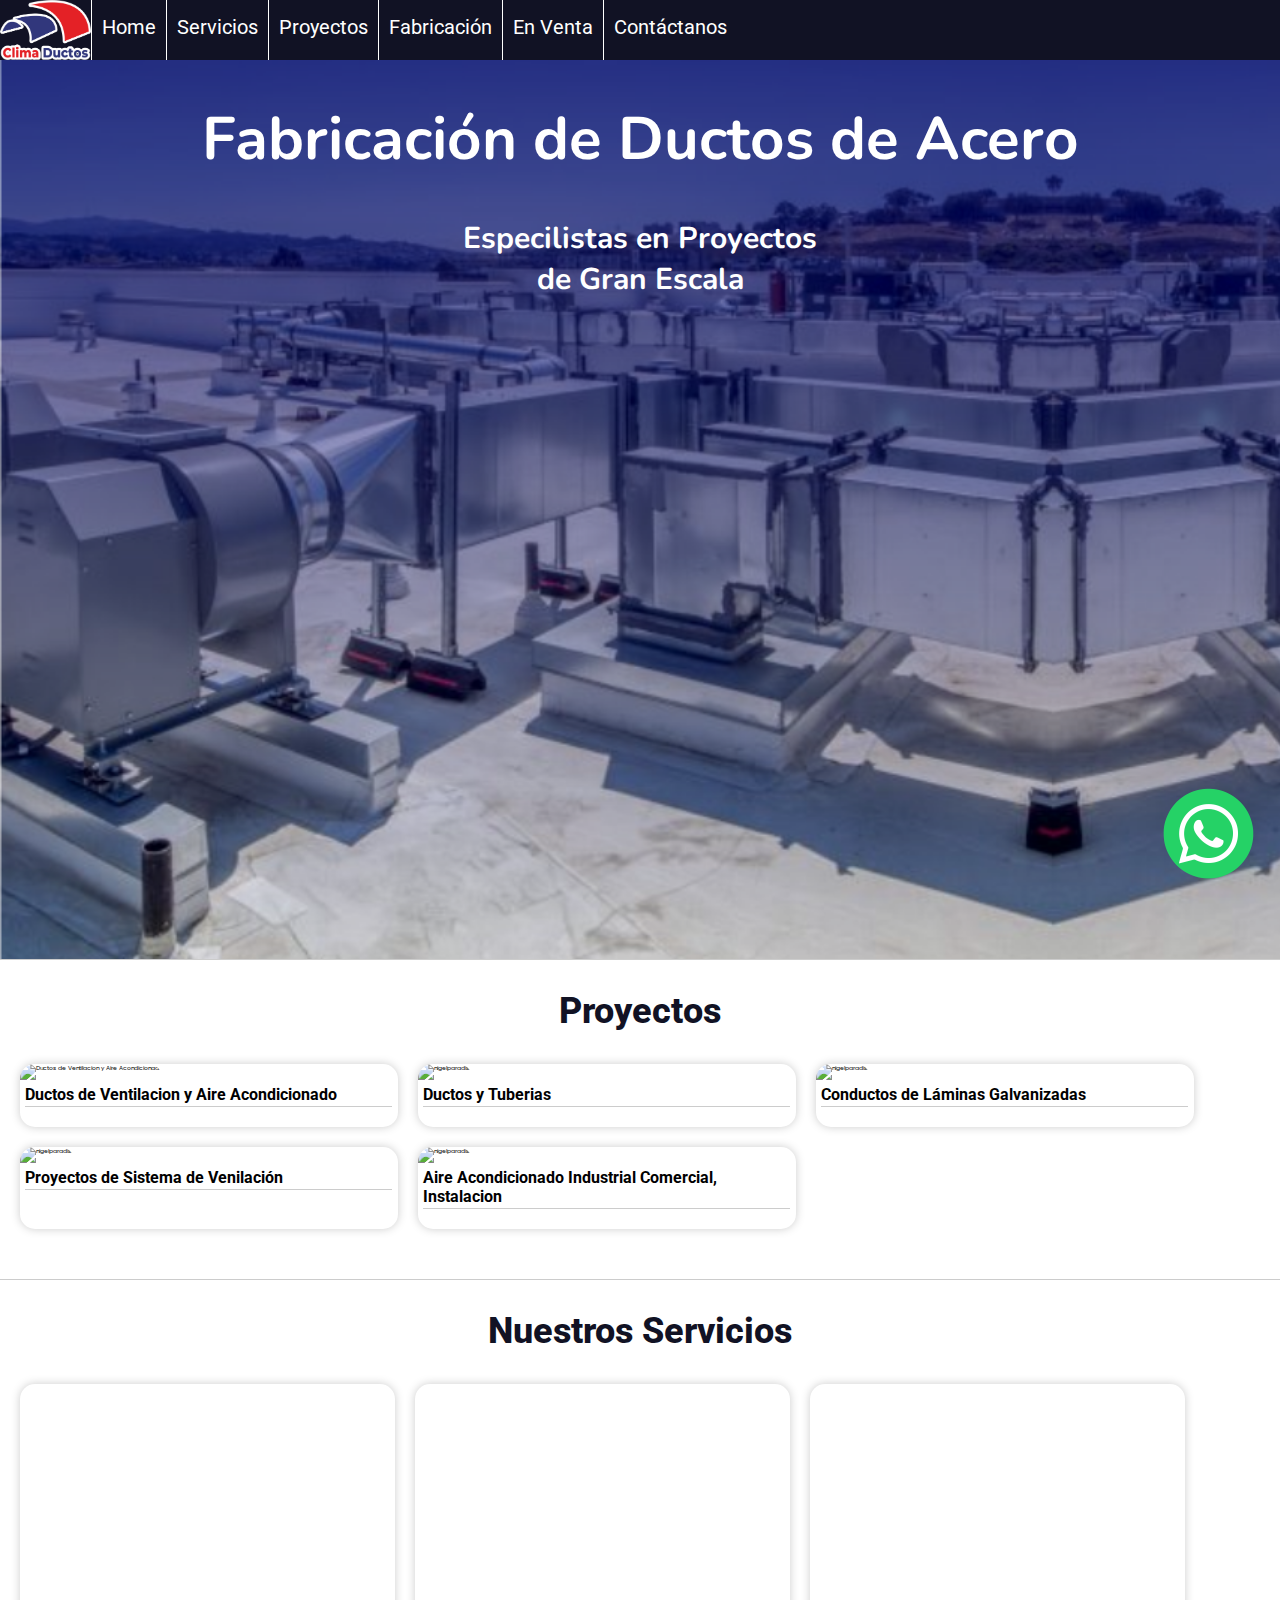
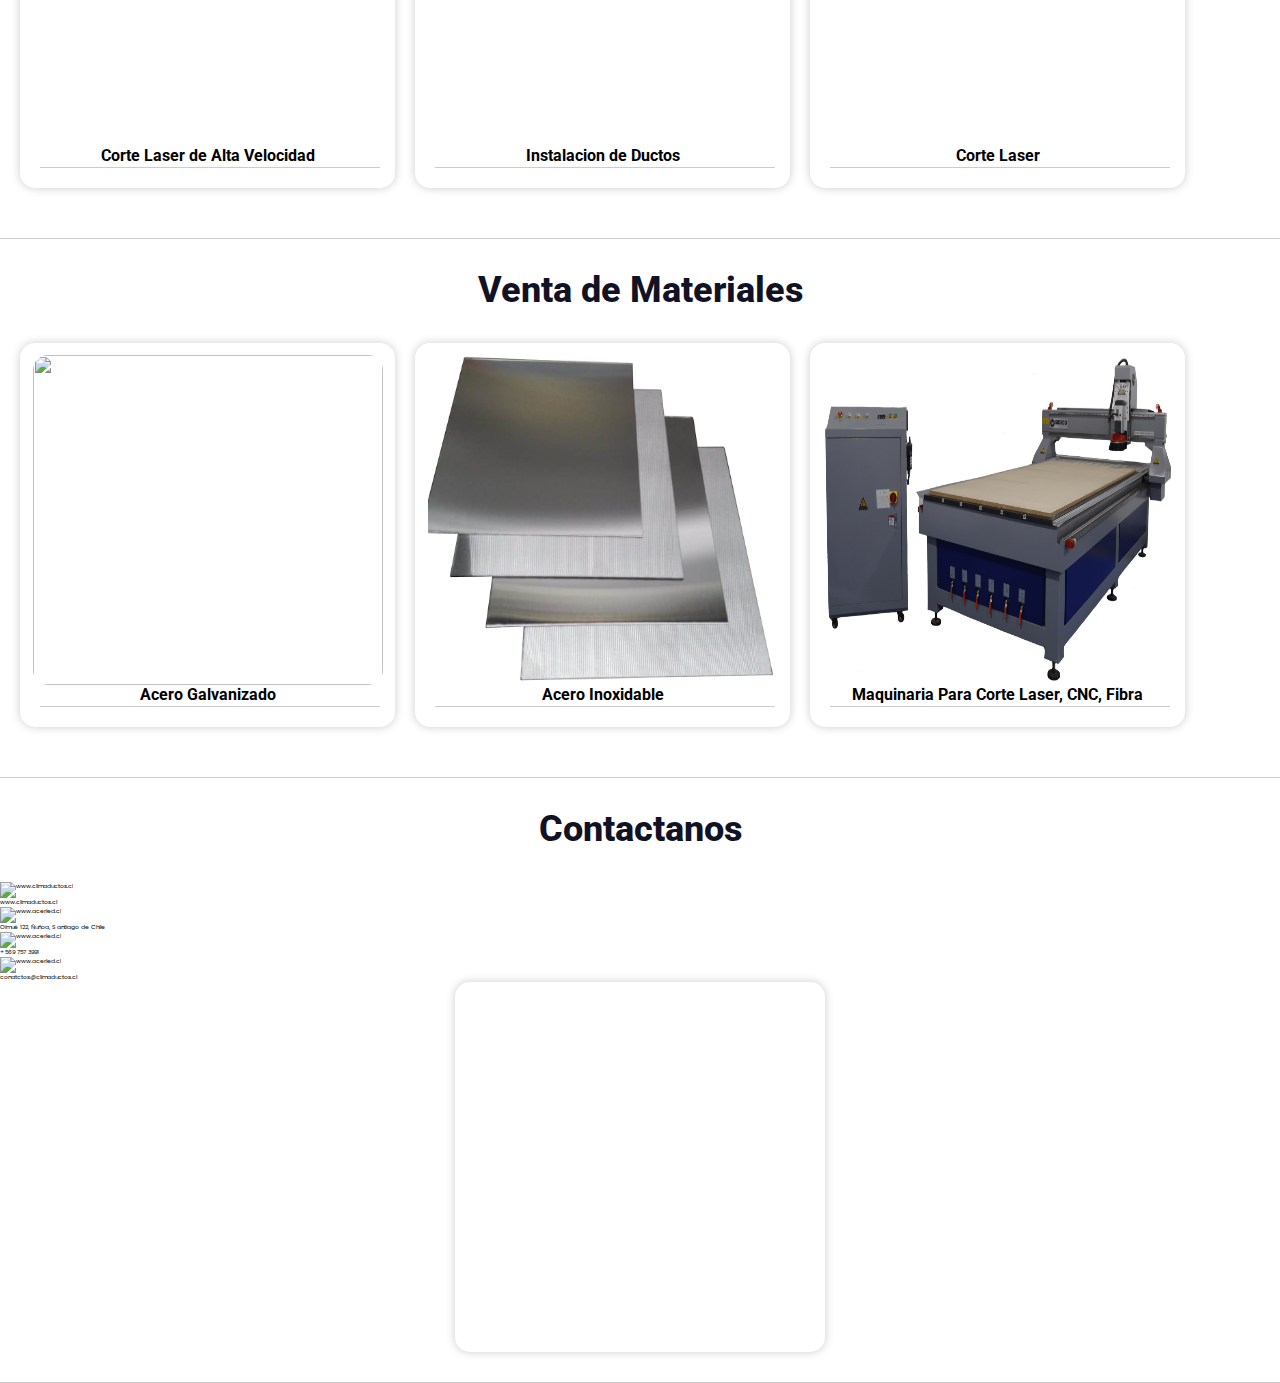
==== commit 36847736: "haciendo commit antes de enviar al cliente" ====
--- a/index.html
+++ b/index.html
@@ -99,7 +99,12 @@
             </div> -->
             
             <h1 class="descriptionOne">Fabricación de Ductos de Acero</h1>
-            <h2>Especilistas en Proyectos a Gran Escala</h2>
+            <h2 
+            style="
+            color:#fff; 
+            font-size: 30px;
+            font-family: Nunito;
+            text-align: center;">Especilistas en Proyectos <br>de Gran Escala</h2>
           </section>
           <div class="whatsap">
               <a href="https://api.whatsapp.com/send?phone=56975733991" target="_blank">
--- a/css/style.css
+++ b/css/style.css
@@ -121,13 +121,12 @@
     background-image: url(../images/back04.png);
     background-repeat: no-repeat;
     background-size: cover;
-    height: 80vh;
+    height: 100vh;
 }
 .headerOne{
   width: 60.5rem;
   border-radius: 3.5rem;
   box-shadow: 0 0 1rem #ccc;
-  /* padding: 1.2rem; */
   background: #fff;
   margin: 3rem auto 0;
 }
@@ -142,10 +141,7 @@
     color: #fff;
     font-size: 6rem;
     font-family: 'Nunito', sans-serif;
-    /* font-weight: 700; */
-    /* line-height: 3.2rem; */
-    text-align: center;
-    /* font-style: italic; */
+    text-align: center;
   }
   .main02 .two {
     border-bottom: 0.1rem solid #ccc;
